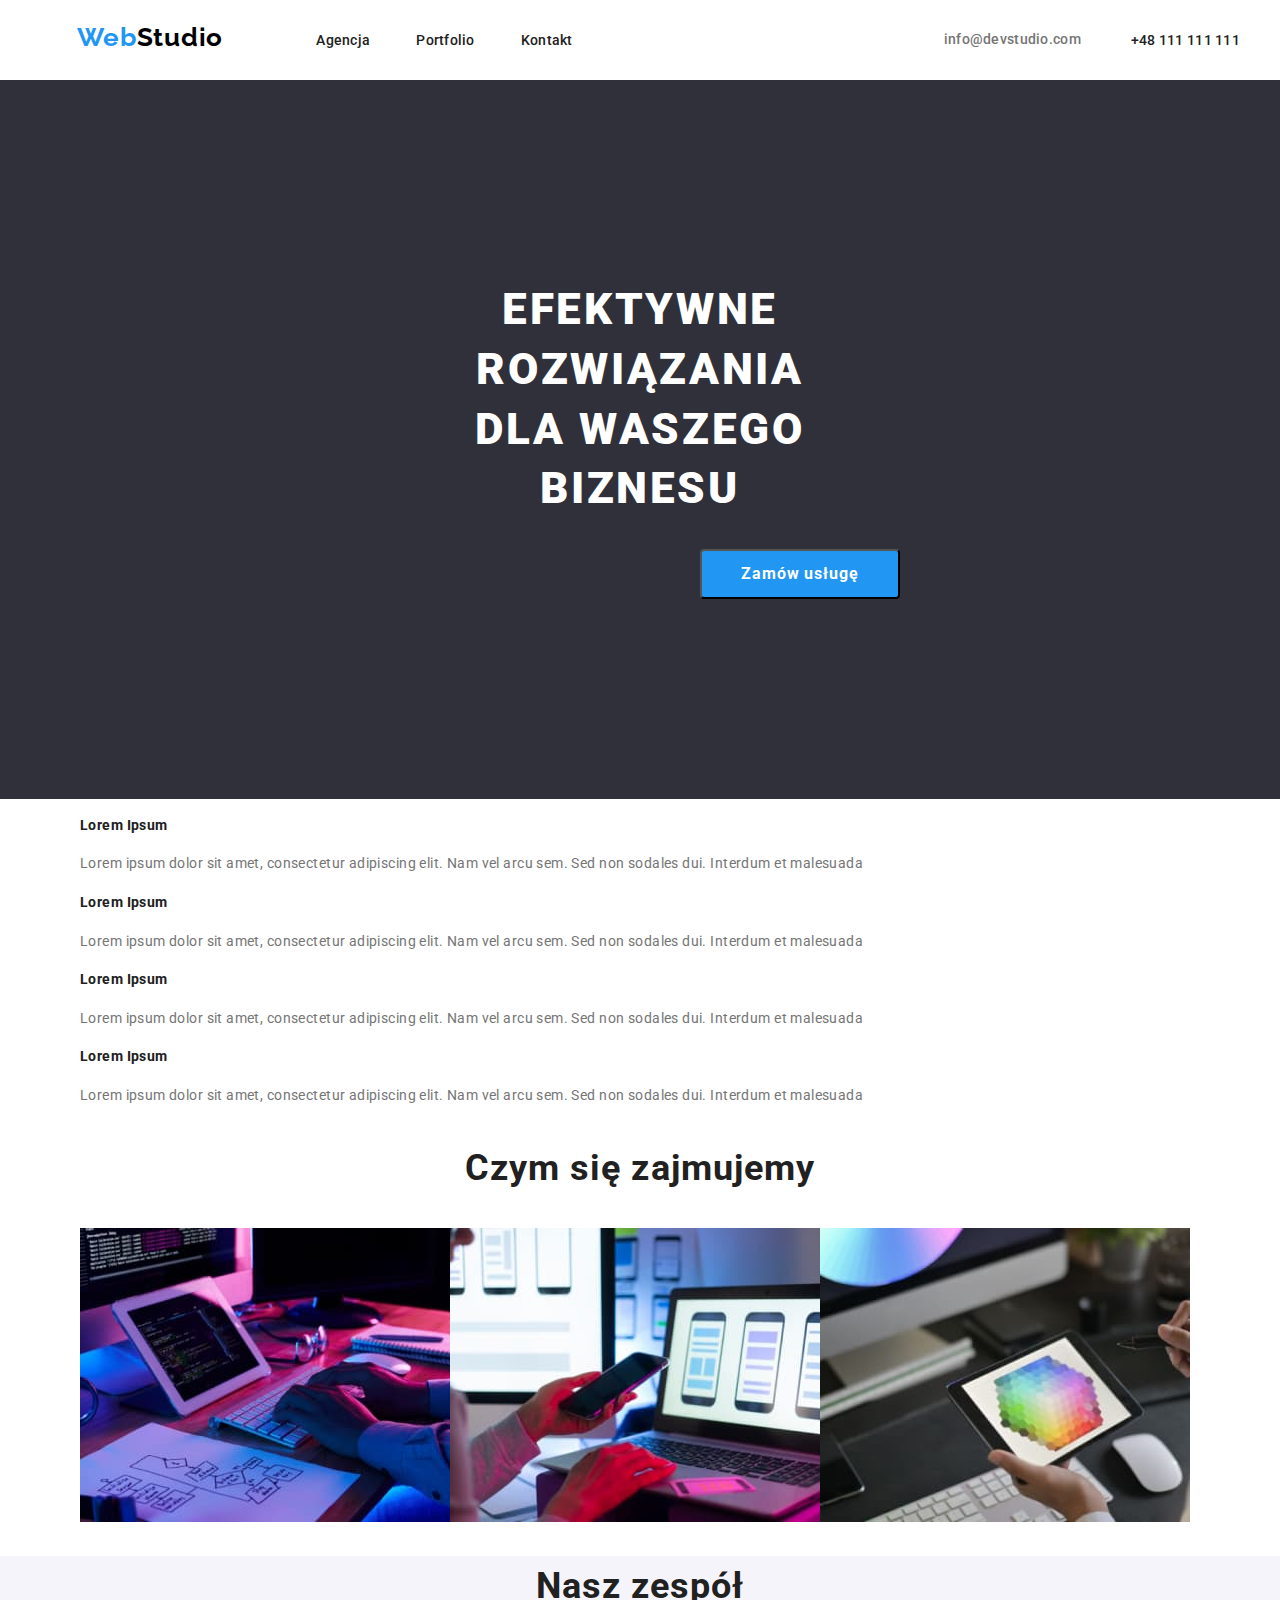
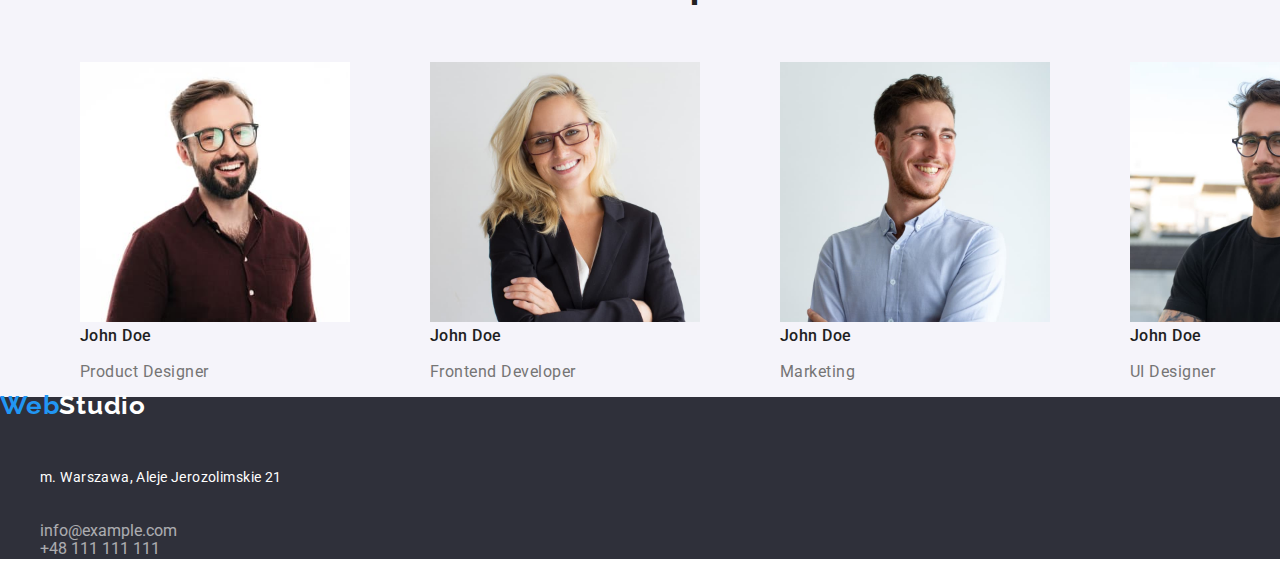
==== index.html @ cd9f03b5 "stopka i pierwsza sekcja done" ====
<!DOCTYPE html>
<html lang="en">
  <head>
    <meta charset="utf-8" />
    <meta name="description" content="Zadanie 2 goit Szymon Śleboda" />
    <meta http-equiv="X-UA-Compatible" content="IE=Edge" />
    <title>Zadanie 2 goit Szymon Śleboda</title>
    <link
      rel="stylesheet"
      href="https://cdnjs.cloudflare.com/ajax/libs/modern-normalize/1.0.0/modern-normalize.min.css"
    />
    <link rel="stylesheet" href="./styles.css" />
    <link rel="preconnect" href="https://fonts.googleapis.com" />
    <link rel="preconnect" href="https://fonts.gstatic.com" crossorigin />
    <link
      href="https://fonts.googleapis.com/css2?family=Raleway:wght@700&family=Roboto:ital,wght@0,400;0,500;0,700;0,900;1,400;1,500;1,700;1,900&display=swap"
      rel="stylesheet"
    />
  </head>
  <body>
    <header class="container">
      <div class="flex">
        <a class="nodec webstudio" href="./index.html">
          <span class="web1">Web</span><span class="web2">Studio</span></a
        >
        <nav>
          <ul class="ulnodec flex nopaddingleft">
            <li>
              <a class="mainnav nodec distance" href="./index.html">Agencja</a>
            </li>
            <li>
              <a class="mainnav nodec distance" href="./portfolio.html"
                >Portfolio</a
              >
            </li>
            <li><a class="mainnav nodec" href="#">Kontakt</a></li>
          </ul>
        </nav>
        <a class="mail nodec" href="mailto:info@devstudio.com"
          >info@devstudio.com</a
        >
        <a class="number nodec" href="tel:+48111111111">+48 111 111 111</a>
      </div>
    </header>
    <main>
      <div class="mainsec nodec firstsection">
        <h1 class="mainmsg">EFEKTYWNE ROZWIĄZANIA DLA WASZEGO BIZNESU</h1>
        <button type="button" class="button-order-service">Zamów usługę</button>
      </div>

      <div class="container">
        <ul class="ulnodec">
          <li>
            <h4 class="semihead">Lorem Ipsum</h4>
            <p class="text">
              Lorem ipsum dolor sit amet, consectetur adipiscing elit. Nam vel
              arcu sem. Sed non sodales dui. Interdum et malesuada
            </p>
          </li>
          <li>
            <h4 class="semihead">Lorem Ipsum</h4>
            <p class="text">
              Lorem ipsum dolor sit amet, consectetur adipiscing elit. Nam vel
              arcu sem. Sed non sodales dui. Interdum et malesuada
            </p>
          </li>
          <li>
            <h4 class="semihead">Lorem Ipsum</h4>
            <p class="text">
              Lorem ipsum dolor sit amet, consectetur adipiscing elit. Nam vel
              arcu sem. Sed non sodales dui. Interdum et malesuada
            </p>
          </li>
          <li>
            <h4 class="semihead">Lorem Ipsum</h4>
            <p class="text">
              Lorem ipsum dolor sit amet, consectetur adipiscing elit. Nam vel
              arcu sem. Sed non sodales dui. Interdum et malesuada
            </p>
          </li>
        </ul>
      </div>
      <div class="container">
        <h2 class="secondarysec">Czym się zajmujemy</h2>
        <ul class="ulnodec flex">
          <li>
            <img src="images/img.jpg" alt="Zdjęcie1" width="370" height="294" />
          </li>
          <li>
            <img src="images/img1.jpg" alt="Zdjęci2" width="370" height="294" />
          </li>
          <li>
            <img
              src="images/img2.jpg"
              alt="Zdjęcie3"
              width="370"
              height="294"
            />
          </li>
        </ul>
      </div>
      <div class="wrapper">
        <h2 class="secondarysec">Nasz zespół</h2>
        <ul class="ulnodec flex">
          <li>
            <figure>
              <img
                src="images/img3.jpg"
                alt="Zdjęcie4"
                width="270"
                height="260"
              />
              <figcaption>
                <span class="name">John Doe</span>
                <p class="desc">Product Designer</p>
              </figcaption>
            </figure>
          </li>
          <li>
            <figure>
              <img
                src="images/img4.jpg"
                alt="Zdjęcie5"
                width="270"
                height="260"
              />
              <figcaption>
                <span class="name">John Doe</span>
                <p class="desc">Frontend Developer</p>
              </figcaption>
            </figure>
          </li>
          <li>
            <figure>
              <img
                src="images/img5.jpg"
                alt="Zdjęcie6"
                width="270"
                height="260"
              />
              <figcaption>
                <span class="name">John Doe</span>
                <p class="desc">Marketing</p>
              </figcaption>
            </figure>
          </li>
          <li>
            <figure>
              <img
                src="images/img6.jpg"
                alt="Zdjęcie7"
                width="270"
                height="260"
              />
              <figcaption>
                <span class="name">John Doe</span>
                <p class="desc">UI Designer</p>
              </figcaption>
            </figure>
          </li>
        </ul>
      </div>
    </main>
    <footer class="mainsec">
      <a class="nodec" href="./index.html">
        <span class="web1 nodec">Web</span><span class="web3">Studio</span></a
      >
      <address>
        <ul class="ulnodec">
          <li class="address">m. Warszawa, Aleje Jerozolimskie 21</li>
          <li>
            <a class="mail2 nodec" href="mailto:info@example.com"
              >info@example.com</a
            >
          </li>
          <li>
            <a class="number2 nodec" href="tel:+48111111111">+48 111 111 111</a>
          </li>
        </ul>
      </address>
    </footer>
  </body>
</html>
---- styles.css ----
body {
  font-family: "Roboto", "Raleway", sans-serif;
  color: #212121;
  margin: 0;
}
.container {
  width: 1200px;
  margin: 0 auto;
}
.nopaddingleft {
  padding-left: 0px;
}
.ulnodec {
  list-style: none;
}
.distance {
  margin-right: 46px;
}

.web1 {
  font-family: "Raleway";
  font-size: 26px;
  font-weight: 700;
  line-height: 0.62;
  letter-spacing: 0.03em;
  text-align: left;
  color: #2196f3;
}
.webstudio {
  margin-right: 93px;
  margin-left: inherit;
}
.web2 {
  font-family: "Raleway";
  font-size: 26px;
  font-weight: 700;
  line-height: 0.62;
  letter-spacing: 0.03em;
  text-align: left;
  color: #000000;
}

.flex {
  display: flex;
  margin: inherit;
  align-items: center;
}

.mainnav {
  font-family: inherit;
  font-size: 14px;
  font-weight: 500;
  line-height: 1.14;
  letter-spacing: 0.02em;
  text-align: left;
  color: inherit;
}
.mainnav:hover {
  color: #2196f3;
}
.mainnav:focus {
  color: #2196f3;
}
.number {
  font-family: inherit;
  font-size: 14px;
  font-weight: 500;
  line-height: 16px;
  letter-spacing: 0.02em;
  text-align: left;
  font-style: normal;
  padding-top: 32px;
  padding-bottom: 32px;

  color: inherit;
}
.mail {
  font-family: inherit;
  font-size: 14px;
  font-weight: 500;
  line-height: 1.14;
  letter-spacing: 0.02em;
  text-align: left;
  font-style: normal;
  margin-left: 371px;
  margin-right: 50px;
  padding-top: 32px;
  padding-bottom: 32px;

  color: #757575;
}
.address {
  font-style: normal;
  font-family: inherit;
  font-size: 14px;
  font-weight: 400;
  line-height: 1.71;
  letter-spacing: 0.03em;
  text-align: left;
  color: #ffffff;
  font-style: normal;
  padding-top: 32px;
  padding-bottom: 32px;
}
.number:hover {
  color: #2196f3;
}
.mail:hover {
  color: #2196f3;
}
.number:focus {
  color: #2196f3;
}
.mail:focus {
  color: #2196f3;
}
.mainmsg {
  font-family: inherit;
  font-size: 44px;
  font-weight: 900;
  line-height: 1.36;
  letter-spacing: 0.06em;
  text-align: center;
  color: #ffffff;
  background-color: #2f303a;
  margin: inherit;
  margin-left: 452px;
  margin-right: 452px;
  padding-bottom: 30px;
}

.button-order-service {
  color: #ffffff;
  background-color: #2196f3;
  text-align: center;
  height: 50px;
  width: 200px;
  left: 700px;
  top: 430px;
  border-radius: 4px;
  cursor: pointer;
  font-family: inherit;
  font-size: 16px;
  font-weight: 700;
  line-height: 1.87;
  letter-spacing: 0.06em;
  text-align: center;
  margin-left: 700px;
  margin-right: 700px;
}
.mainsec {
  background-color: #2f303a;
}
.web3 {
  font-family: "Raleway";
  font-size: 26px;
  font-weight: 700;
  line-height: 0.62;
  letter-spacing: 0.03em;
  text-align: left;
  color: #ffffff;
}
.number2 {
  color: #ffffff;
  opacity: 0.6;
  text-decoration: none;
  font-style: normal;
}
.mail2 {
  color: #ffffff;
  text-decoration-line: underline;
  opacity: 0.6;
  font-style: normal;
}
.number2:hover {
  color: #2196f3;
}
.mail2:hover {
  color: #2196f3;
}
.number2:focus {
  color: #2196f3;
}
.mail2:focus {
  color: #2196f3;
}
.semihead {
  font-family: inherit;
  font-size: 14px;
  font-weight: 700;
  line-height: 1.14;
  letter-spacing: 0.03em;
  text-align: left;
  color: inherit;
}
.text {
  font-family: inherit;
  font-size: 14px;
  font-weight: 400;
  line-height: 1.71;
  letter-spacing: 0.03em;
  text-align: left;
  color: #757575;
}
.secondarysec {
  font-family: inherit;
  font-size: 36px;
  font-weight: 700;
  line-height: 1.67;
  letter-spacing: 0.03em;
  text-align: center;
  color: inherit;
}
.name {
  font-family: inherit;
  font-size: 16px;
  font-weight: 500;
  line-height: 1.19;
  letter-spacing: 0.03em;
  text-align: center;
  color: inherit;
}
.desc {
  font-family: inherit;
  font-size: 16px;
  font-weight: 400;
  line-height: 1.19;
  letter-spacing: 0.03em;
  color: #757575;
}
.nodec {
  text-decoration: none;
  list-style: none;
}

.button {
  height: 38px;
  width: 114px;
  left: 740px;
  top: 174px;
  border-radius: 4px;
  background-color: #f5f4fa;
  color: inherit;
  border: none;
  font-family: inherit;
  font-size: 16px;
  font-weight: 500;
  line-height: 1.62;
  letter-spacing: 0.03em;
  text-align: center;
  cursor: pointer;
}
.button:hover {
  color: #ffffff;
  background-color: #2196f3;
}
.button:focus {
  color: #ffffff;
  background-color: #2196f3;
}
.logo a {
  text-decoration: none;
}
.semihead2 {
  font-family: inherit;
  font-size: 18px;
  font-weight: 700;
  line-height: 2;
  letter-spacing: 0.06em;
  text-align: left;
  color: inherit;
}
.buttondes {
  font-family: inherit;
  font-size: 16px;
  font-weight: 400;
  line-height: 1.87;
  letter-spacing: 0.03em;
  text-align: left;
  color: #757575;
}
.wrapper {
  background-color: #f5f4fa;
}
.section {
  padding-top: 94px;
  padding-bottom: 94px;
}
.firstsection {
  padding-top: 200px;
  padding-bottom: 200px;
}
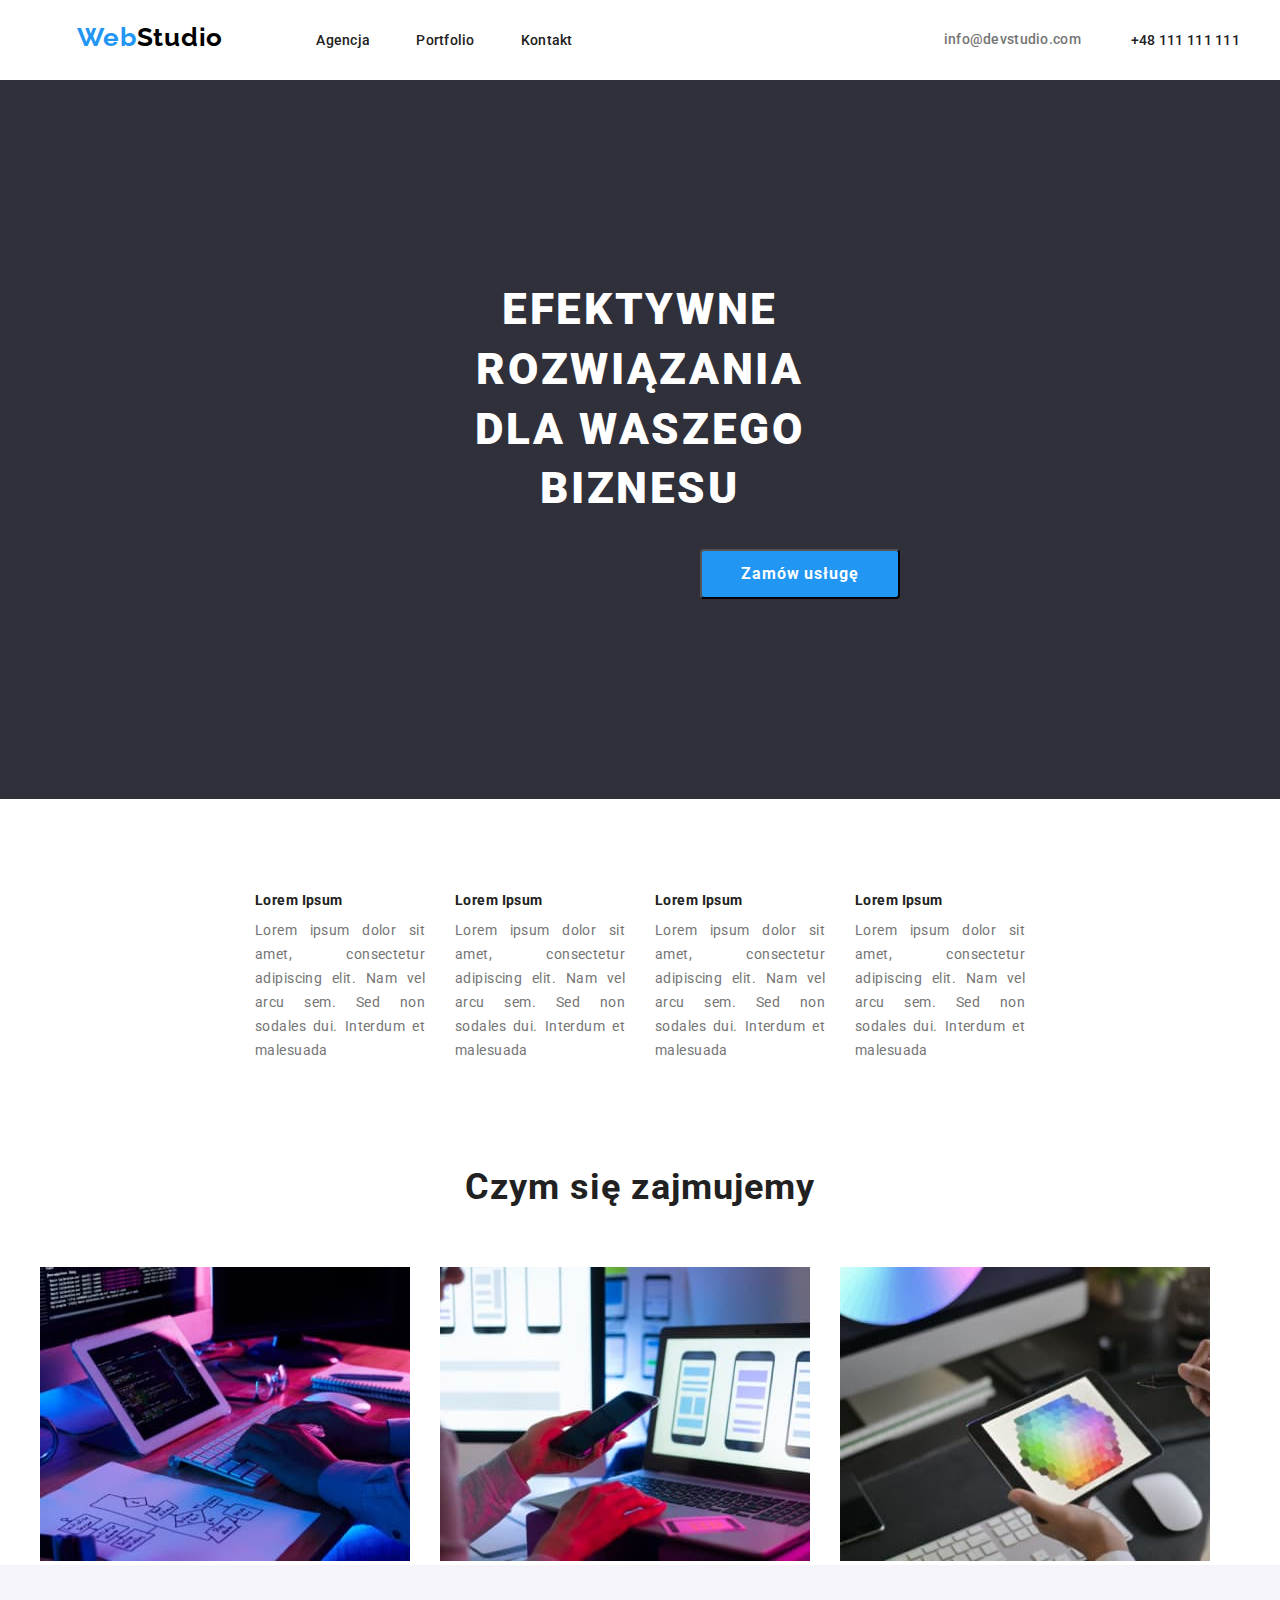
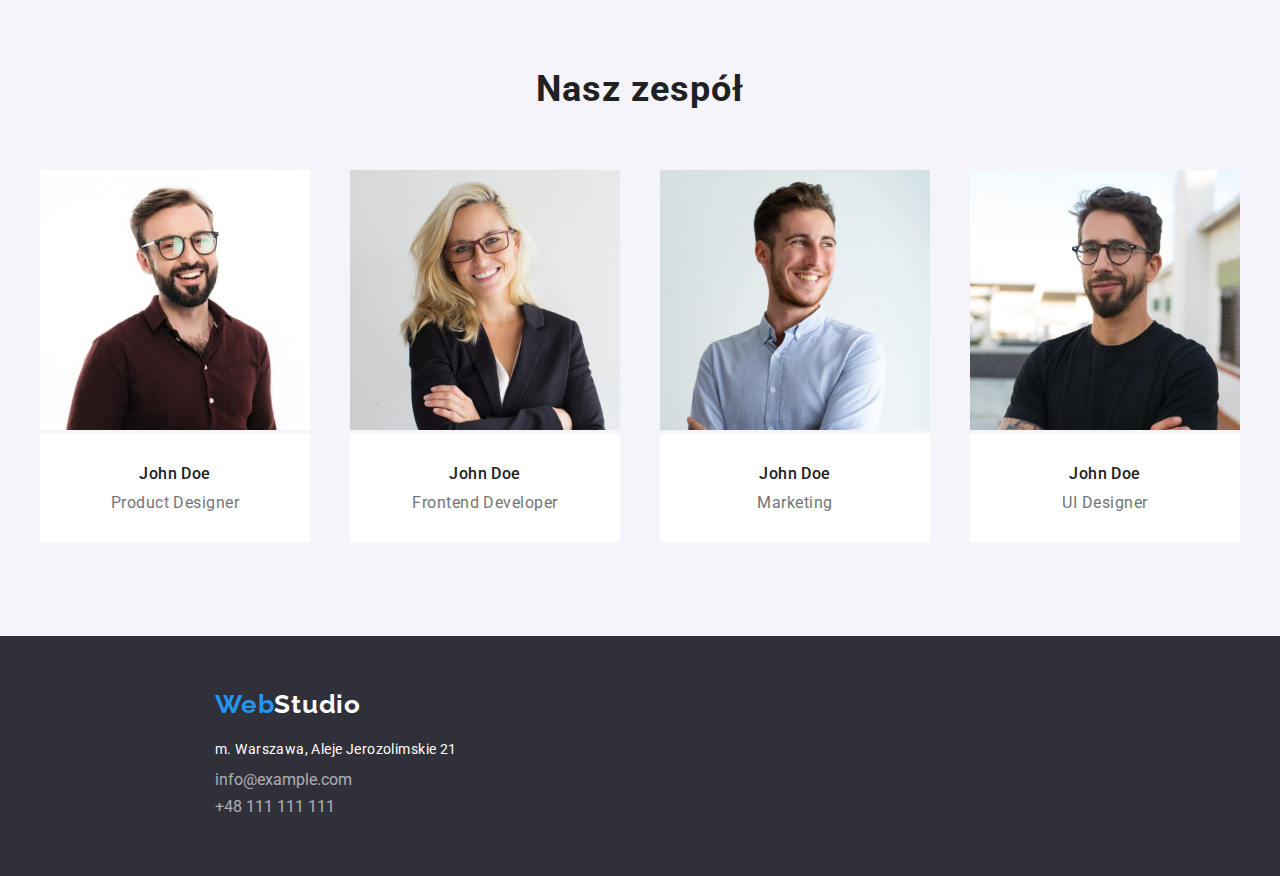
==== commit 1f95daf4: "pierwsza strona prawie przygotowana" ====
--- a/index.html
+++ b/index.html
@@ -48,23 +48,23 @@
         <button type="button" class="button-order-service">Zamów usługę</button>
       </div>
 
-      <div class="container">
-        <ul class="ulnodec">
-          <li>
+      <div class="container paddinglr">
+        <ul class="ulnodec flex nopaddingleft section">
+          <li class="textbox">
             <h4 class="semihead">Lorem Ipsum</h4>
             <p class="text">
               Lorem ipsum dolor sit amet, consectetur adipiscing elit. Nam vel
               arcu sem. Sed non sodales dui. Interdum et malesuada
             </p>
           </li>
-          <li>
+          <li class="textbox">
             <h4 class="semihead">Lorem Ipsum</h4>
             <p class="text">
               Lorem ipsum dolor sit amet, consectetur adipiscing elit. Nam vel
               arcu sem. Sed non sodales dui. Interdum et malesuada
             </p>
           </li>
-          <li>
+          <li class="textbox">
             <h4 class="semihead">Lorem Ipsum</h4>
             <p class="text">
               Lorem ipsum dolor sit amet, consectetur adipiscing elit. Nam vel
@@ -82,11 +82,11 @@
       </div>
       <div class="container">
         <h2 class="secondarysec">Czym się zajmujemy</h2>
-        <ul class="ulnodec flex">
-          <li>
+        <ul class="ulnodec flex nopaddingleft">
+          <li class="textbox">
             <img src="images/img.jpg" alt="Zdjęcie1" width="370" height="294" />
           </li>
-          <li>
+          <li class="textbox">
             <img src="images/img1.jpg" alt="Zdjęci2" width="370" height="294" />
           </li>
           <li>
@@ -99,81 +99,89 @@
           </li>
         </ul>
       </div>
-      <div class="wrapper">
-        <h2 class="secondarysec">Nasz zespół</h2>
-        <ul class="ulnodec flex">
-          <li>
-            <figure>
-              <img
-                src="images/img3.jpg"
-                alt="Zdjęcie4"
-                width="270"
-                height="260"
-              />
-              <figcaption>
-                <span class="name">John Doe</span>
-                <p class="desc">Product Designer</p>
-              </figcaption>
-            </figure>
-          </li>
-          <li>
-            <figure>
-              <img
-                src="images/img4.jpg"
-                alt="Zdjęcie5"
-                width="270"
-                height="260"
-              />
-              <figcaption>
-                <span class="name">John Doe</span>
-                <p class="desc">Frontend Developer</p>
-              </figcaption>
-            </figure>
-          </li>
-          <li>
-            <figure>
-              <img
-                src="images/img5.jpg"
-                alt="Zdjęcie6"
-                width="270"
-                height="260"
-              />
-              <figcaption>
-                <span class="name">John Doe</span>
-                <p class="desc">Marketing</p>
-              </figcaption>
-            </figure>
-          </li>
-          <li>
-            <figure>
-              <img
-                src="images/img6.jpg"
-                alt="Zdjęcie7"
-                width="270"
-                height="260"
-              />
-              <figcaption>
-                <span class="name">John Doe</span>
-                <p class="desc">UI Designer</p>
-              </figcaption>
-            </figure>
-          </li>
-        </ul>
+      <div class="wrapper section">
+        <div class="container">
+          <h2 class="secondarysec">Nasz zespół</h2>
+          <ul class="ulnodec flex nopaddingleft">
+            <li>
+              <figure class="figure">
+                <img
+                  class="img"
+                  src="images/img3.jpg"
+                  alt="Zdjęcie4"
+                  width="270"
+                  height="260"
+                />
+                <figcaption class="box">
+                  <span class="name">John Doe</span>
+                  <p class="desc">Product Designer</p>
+                </figcaption>
+              </figure>
+            </li>
+            <li>
+              <figure class="figure">
+                <img
+                  class="img"
+                  src="images/img4.jpg"
+                  alt="Zdjęcie5"
+                  width="270"
+                  height="260"
+                />
+                <figcaption class="box">
+                  <span class="name">John Doe</span>
+                  <p class="desc">Frontend Developer</p>
+                </figcaption>
+              </figure>
+            </li>
+            <li>
+              <figure class="figure">
+                <img
+                  class="img"
+                  src="images/img5.jpg"
+                  alt="Zdjęcie6"
+                  width="270"
+                  height="260"
+                />
+                <figcaption class="box">
+                  <span class="name">John Doe</span>
+                  <p class="desc">Marketing</p>
+                </figcaption>
+              </figure>
+            </li>
+            <li>
+              <figure class="figure">
+                <img
+                  class="img"
+                  src="images/img6.jpg"
+                  alt="Zdjęcie7"
+                  width="270"
+                  height="260"
+                />
+                <figcaption class="box">
+                  <span class="name">John Doe</span>
+                  <p class="desc">UI Designer</p>
+                </figcaption>
+              </figure>
+            </li>
+          </ul>
+        </div>
       </div>
     </main>
-    <footer class="mainsec">
-      <a class="nodec" href="./index.html">
-        <span class="web1 nodec">Web</span><span class="web3">Studio</span></a
-      >
+    <footer class="mainsec paddinglr">
+      <div class="webstudiosec">
+        <a class="nodec" href="./index.html">
+          <span class="web1 nodec">Web</span><span class="web3">Studio</span></a
+        >
+      </div>
       <address>
-        <ul class="ulnodec">
-          <li class="address">m. Warszawa, Aleje Jerozolimskie 21</li>
-          <li>
+        <ul class="ulnodec nopaddingleft nomargin">
+          <li class="address nomargin">m. Warszawa, Aleje Jerozolimskie 21</li>
+          <li class="mail2custom">
             <a class="mail2 nodec" href="mailto:info@example.com"
               >info@example.com</a
             >
           </li>
-          <li>
+          <li class="number2custom">
             <a class="number2 nodec" href="tel:+48111111111">+48 111 111 111</a>
           </li>
         </ul>
--- a/styles.css
+++ b/styles.css
@@ -2,13 +2,22 @@
   font-family: "Roboto", "Raleway", sans-serif;
   color: #212121;
   margin: 0;
+  padding: 0px;
 }
 .container {
   width: 1200px;
   margin: 0 auto;
 }
+.paddinglr {
+  padding-left: 215px;
+  padding-right: 215px;
+}
+
 .nopaddingleft {
   padding-left: 0px;
+}
+.nomarginleft {
+  margin-left: 0px;
 }
 .ulnodec {
   list-style: none;
@@ -99,8 +108,7 @@
   text-align: left;
   color: #ffffff;
   font-style: normal;
-  padding-top: 32px;
-  padding-bottom: 32px;
+  padding-bottom: 9px;
 }
 .number:hover {
   color: #2196f3;
@@ -192,6 +200,9 @@
   letter-spacing: 0.03em;
   text-align: left;
   color: inherit;
+  padding-bottom: 10px;
+  margin-top: 0px;
+  margin-bottom: 0px;
 }
 .text {
   font-family: inherit;
@@ -201,6 +212,9 @@
   letter-spacing: 0.03em;
   text-align: left;
   color: #757575;
+  text-align: justify;
+  margin-top: 0px;
+  margin-bottom: 0px;
 }
 .secondarysec {
   font-family: inherit;
@@ -210,6 +224,9 @@
   letter-spacing: 0.03em;
   text-align: center;
   color: inherit;
+  margin-top: 0px;
+  margin-bottom: 0px;
+  padding-bottom: 50px;
 }
 .name {
   font-family: inherit;
@@ -219,6 +236,7 @@
   letter-spacing: 0.03em;
   text-align: center;
   color: inherit;
+  background-color: #ffffff;
 }
 .desc {
   font-family: inherit;
@@ -227,6 +245,9 @@
   line-height: 1.19;
   letter-spacing: 0.03em;
   color: #757575;
+  margin: 0px;
+  padding-top: 10px;
+  padding-bottom: 30px;
 }
 .nodec {
   text-decoration: none;
@@ -290,3 +311,33 @@
   padding-top: 200px;
   padding-bottom: 200px;
 }
+.botsection {
+  margin-left: 215px;
+  margin-right: 215px;
+}
+.textbox {
+  margin-right: 30px;
+}
+.figure {
+  margin-left: 0px;
+  margin-bottom: 0px;
+  margin-top: 0px;
+}
+.box {
+  background-color: #ffffff;
+  text-align: center;
+  padding-top: 30px;
+}
+.webstudiosec {
+  padding-top: 60px;
+  padding-bottom: 20px;
+}
+.nomargin {
+  margin: 0px;
+}
+.mail2custom {
+  padding-bottom: 9px;
+}
+.number2custom {
+  padding-bottom: 60px;
+}
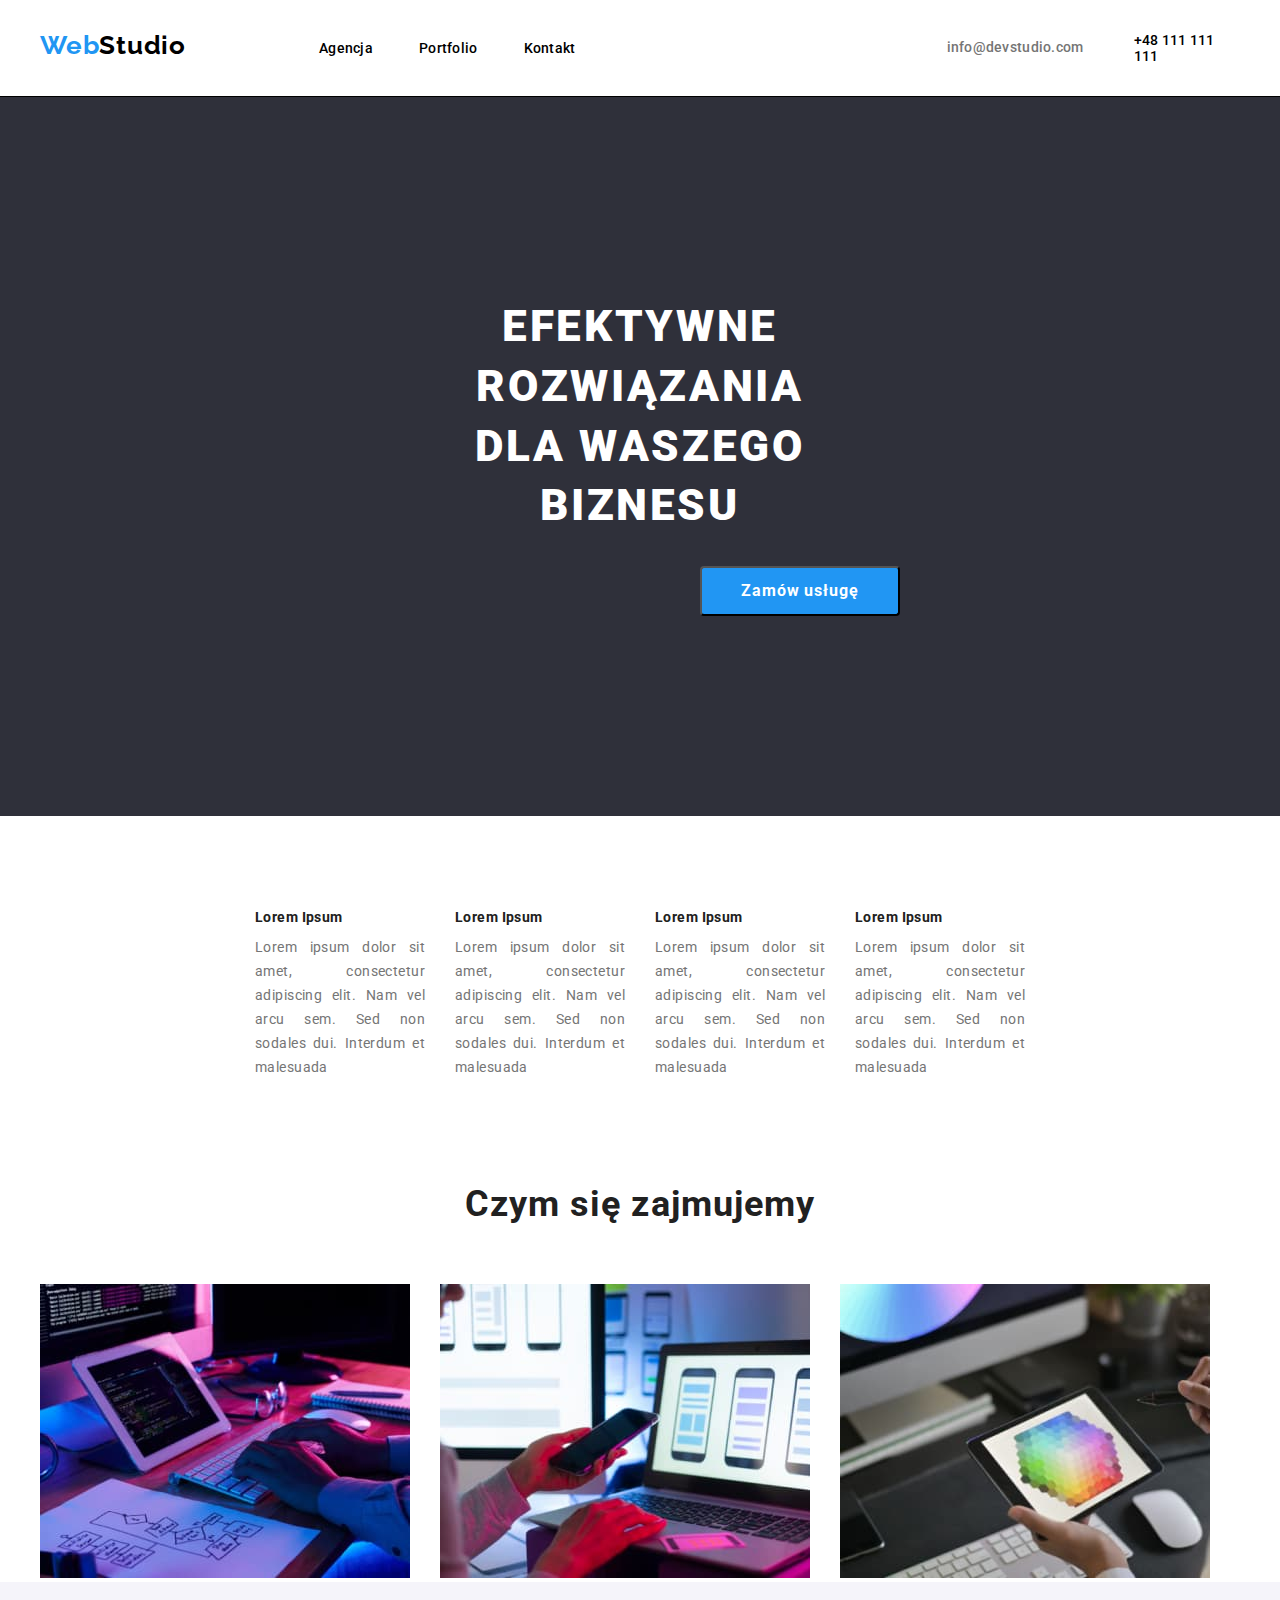
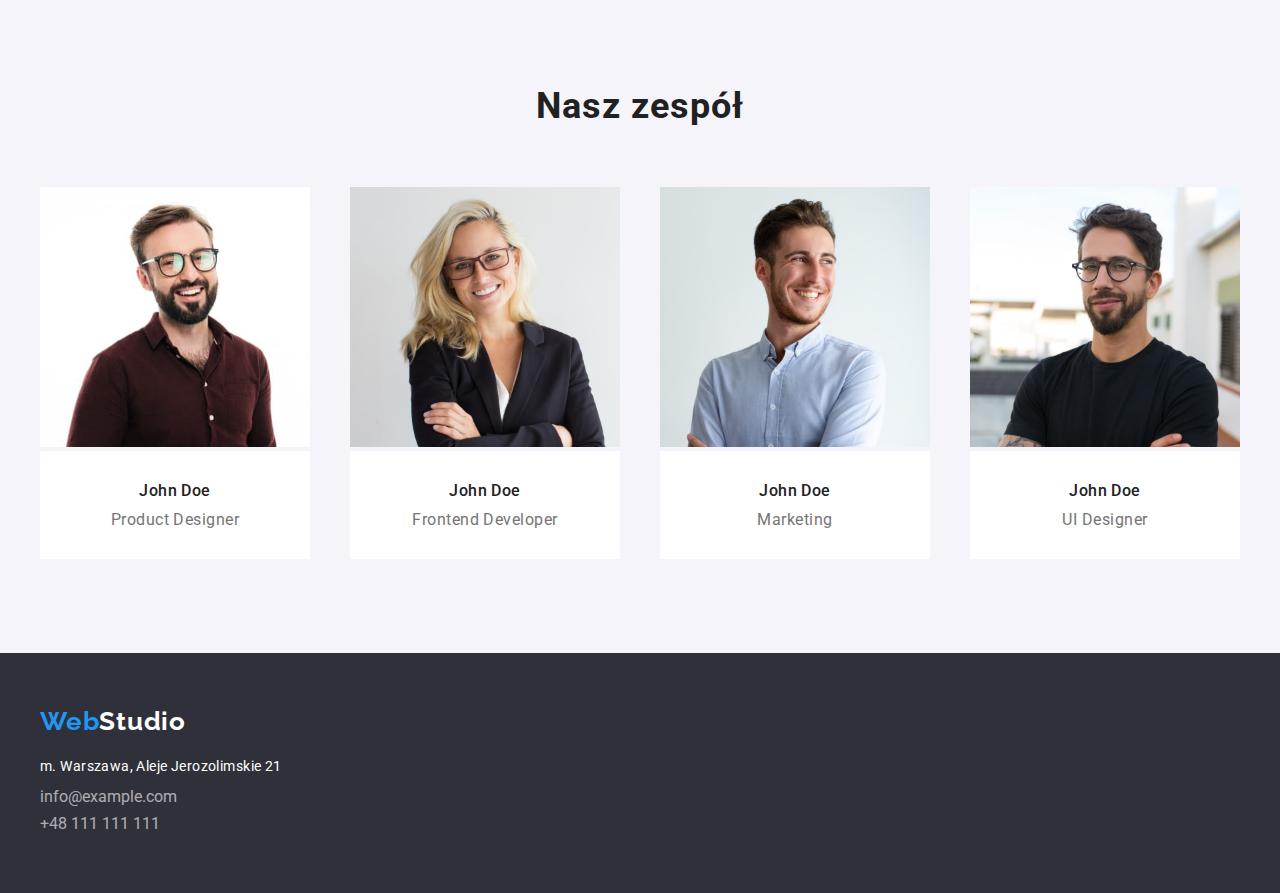
==== commit 211a8da5: "ostylowano header i stopkę strony portfolio" ====
--- a/index.html
+++ b/index.html
@@ -18,28 +18,32 @@
     />
   </head>
   <body>
-    <header class="container">
-      <div class="flex">
-        <a class="nodec webstudio" href="./index.html">
-          <span class="web1">Web</span><span class="web2">Studio</span></a
-        >
-        <nav>
-          <ul class="ulnodec flex nopaddingleft">
-            <li>
-              <a class="mainnav nodec distance" href="./index.html">Agencja</a>
-            </li>
-            <li>
-              <a class="mainnav nodec distance" href="./portfolio.html"
-                >Portfolio</a
-              >
-            </li>
-            <li><a class="mainnav nodec" href="#">Kontakt</a></li>
-          </ul>
-        </nav>
-        <a class="mail nodec" href="mailto:info@devstudio.com"
-          >info@devstudio.com</a
-        >
-        <a class="number nodec" href="tel:+48111111111">+48 111 111 111</a>
+    <header class="borderbot">
+      <div class="container">
+        <div class="flex">
+          <a class="nodec webstudio" href="./index.html">
+            <span class="web1">Web</span><span class="web2">Studio</span></a
+          >
+          <nav>
+            <ul class="ulnodec flex">
+              <li>
+                <a class="mainnav nodec distance" href="./index.html"
+                  >Agencja</a
+                >
+              </li>
+              <li>
+                <a class="mainnav nodec distance" href="./portfolio.html"
+                  >Portfolio</a
+                >
+              </li>
+              <li><a class="mainnav nodec" href="#">Kontakt</a></li>
+            </ul>
+          </nav>
+          <a class="mail nodec" href="mailto:info@devstudio.com"
+            >info@devstudio.com</a
+          >
+          <a class="number nodec" href="tel:+48111111111">+48 111 111 111</a>
+        </div>
       </div>
     </header>
     <main>
@@ -102,7 +106,7 @@
       <div class="wrapper section">
         <div class="container">
           <h2 class="secondarysec">Nasz zespół</h2>
-          <ul class="ulnodec flex nopaddingleft">
+          <ul class="ulnodec flex nopaddingleft float">
             <li>
               <figure class="figure">
                 <img
@@ -149,7 +153,7 @@
               </figure>
             </li>
             <li>
-              <figure class="figure">
+              <figure class="nomargin">
                 <img
                   class="img"
                   src="images/img6.jpg"
@@ -167,25 +171,32 @@
         </div>
       </div>
     </main>
-    <footer class="mainsec paddinglr">
-      <div class="webstudiosec">
-        <a class="nodec" href="./index.html">
-          <span class="web1 nodec">Web</span><span class="web3">Studio</span></a
-        >
-      </div>
-      <address>
-        <ul class="ulnodec nopaddingleft nomargin">
-          <li class="address nomargin">m. Warszawa, Aleje Jerozolimskie 21</li>
-          <li class="mail2custom">
-            <a class="mail2 nodec" href="mailto:info@example.com"
-              >info@example.com</a
-            >
-          </li>
-          <li class="number2custom">
-            <a class="number2 nodec" href="tel:+48111111111">+48 111 111 111</a>
-          </li>
-        </ul>
-      </address>
+    <footer class="mainsec">
+      <div class="container">
+        <div class="webstudiosec">
+          <a class="nodec" href="./index.html">
+            <span class="web1 nodec">Web</span
+            ><span class="web3">Studio</span></a
+          >
+        </div>
+        <address>
+          <ul class="ulnodec nopaddingleft nomargin">
+            <li class="address nomargin">
+              m. Warszawa, Aleje Jerozolimskie 21
+            </li>
+            <li class="mail2custom">
+              <a class="mail2 nodec" href="mailto:info@example.com"
+                >info@example.com</a
+              >
+            </li>
+            <li class="number2custom">
+              <a class="number2 nodec" href="tel:+48111111111"
+                >+48 111 111 111</a
+              >
+            </li>
+          </ul>
+        </address>
+      </div>
     </footer>
   </body>
 </html>
--- a/styles.css
+++ b/styles.css
@@ -37,7 +37,6 @@
 }
 .webstudio {
   margin-right: 93px;
-  margin-left: inherit;
 }
 .web2 {
   font-family: "Raleway";
@@ -341,3 +340,19 @@
 .number2custom {
   padding-bottom: 60px;
 }
+.marginleftsec {
+  margin-left: 215px;
+}
+.borderbot {
+  border-bottom: 1px solid;
+  color: #000000;
+}
+.floatr {
+  float: left;
+}
+.marginleft {
+  margin-left: 215px;
+}
+.nomarginr {
+  margin-right: 0px;
+}
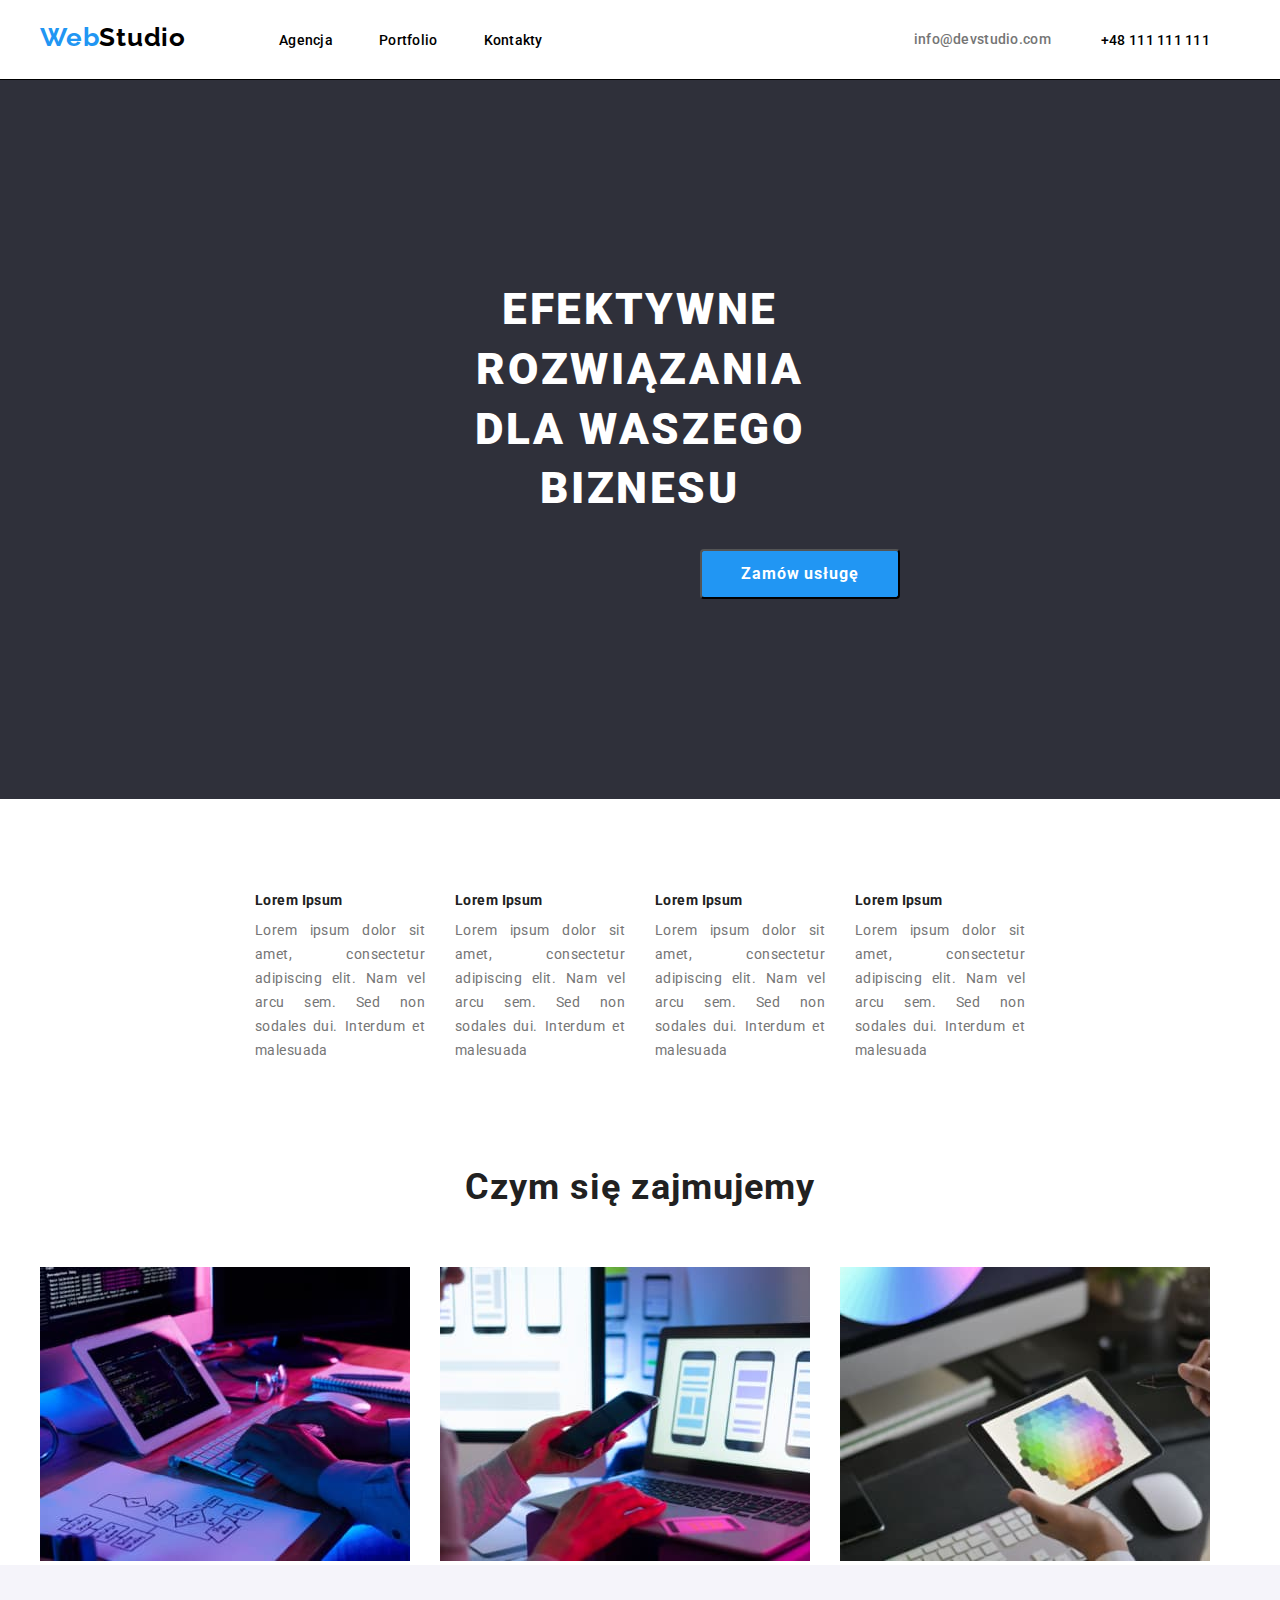
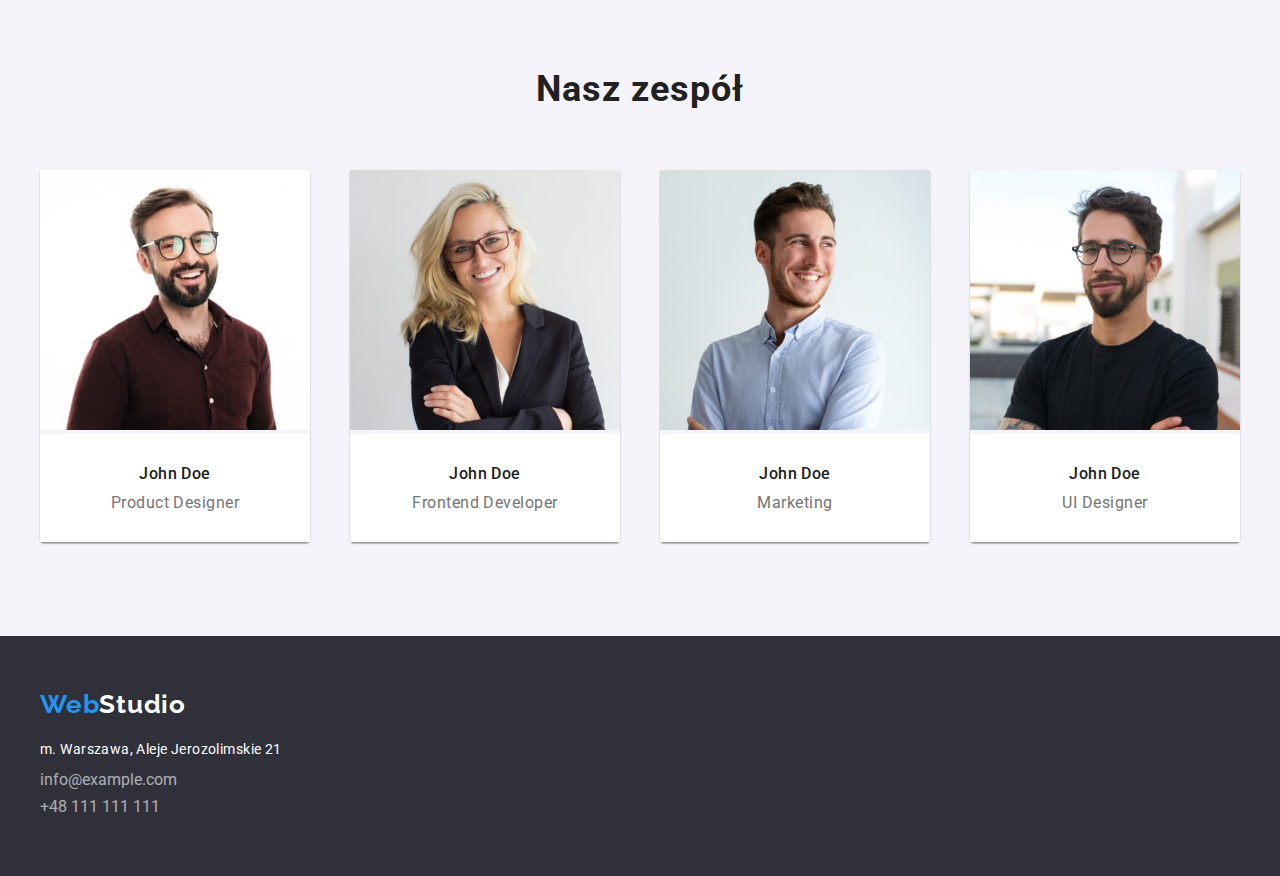
==== commit cf68eb37: "save przed próbą nowego rozwiązania (height zamiast duzych paddingów)" ====
--- a/index.html
+++ b/index.html
@@ -18,14 +18,14 @@
     />
   </head>
   <body>
-    <header class="borderbot">
+    <header class="borderbot height">
       <div class="container">
         <div class="flex">
           <a class="nodec webstudio" href="./index.html">
             <span class="web1">Web</span><span class="web2">Studio</span></a
           >
           <nav>
-            <ul class="ulnodec flex">
+            <ul class="ulnodec flex nopaddingleft">
               <li>
                 <a class="mainnav nodec distance" href="./index.html"
                   >Agencja</a
@@ -36,7 +36,7 @@
                   >Portfolio</a
                 >
               </li>
-              <li><a class="mainnav nodec" href="#">Kontakt</a></li>
+              <li><a class="mainnav nodec" href="#">Kontakty</a></li>
             </ul>
           </nav>
           <a class="mail nodec" href="mailto:info@devstudio.com"
@@ -153,7 +153,7 @@
               </figure>
             </li>
             <li>
-              <figure class="nomargin">
+              <figure class="nomargin lastfigure">
                 <img
                   class="img"
                   src="images/img6.jpg"
--- a/styles.css
+++ b/styles.css
@@ -270,6 +270,9 @@
   text-align: center;
   cursor: pointer;
 }
+.buttonspaces {
+  margin-right: 8px;
+}
 .button:hover {
   color: #ffffff;
   background-color: #2196f3;
@@ -289,6 +292,8 @@
   letter-spacing: 0.06em;
   text-align: left;
   color: inherit;
+  padding-right: 24px;
+  padding-left: 24px;
 }
 .buttondes {
   font-family: inherit;
@@ -298,6 +303,11 @@
   letter-spacing: 0.03em;
   text-align: left;
   color: #757575;
+  padding-left: 24px;
+  padding-right: 24px;
+  padding-bottom: 20px;
+  margin: 0px;
+  padding-top: 4px;
 }
 .wrapper {
   background-color: #f5f4fa;
@@ -321,6 +331,14 @@
   margin-left: 0px;
   margin-bottom: 0px;
   margin-top: 0px;
+  box-shadow: 0px 1px 3px rgba(0, 0, 0, 0.12), 0px 1px 1px rgba(0, 0, 0, 0.14),
+    0px 2px 1px rgba(0, 0, 0, 0.2);
+  border-radius: 0px 0px 4px 4px;
+}
+.lastfigure {
+  box-shadow: 0px 1px 3px rgba(0, 0, 0, 0.12), 0px 1px 1px rgba(0, 0, 0, 0.14),
+    0px 2px 1px rgba(0, 0, 0, 0.2);
+  border-radius: 0px 0px 4px 4px;
 }
 .box {
   background-color: #ffffff;
@@ -356,3 +374,31 @@
 .nomarginr {
   margin-right: 0px;
 }
+.buttonspadleft {
+  padding-left: 510px;
+}
+.buttonspadleftsec {
+  padding-left: 295px;
+}
+.flexwrap {
+  display: flex;
+  flex-wrap: wrap;
+  gap: 30px;
+}
+.box2 {
+  background-color: #ffffff;
+  text-align: center;
+}
+.figcaptbox {
+  background: #ffffff;
+  border: 1px solid #eeeeee;
+}
+.figcappadding {
+  padding-top: 20px;
+}
+.sectionbot {
+  padding-bottom: 50px;
+}
+.height {
+  height: 80px;
+}
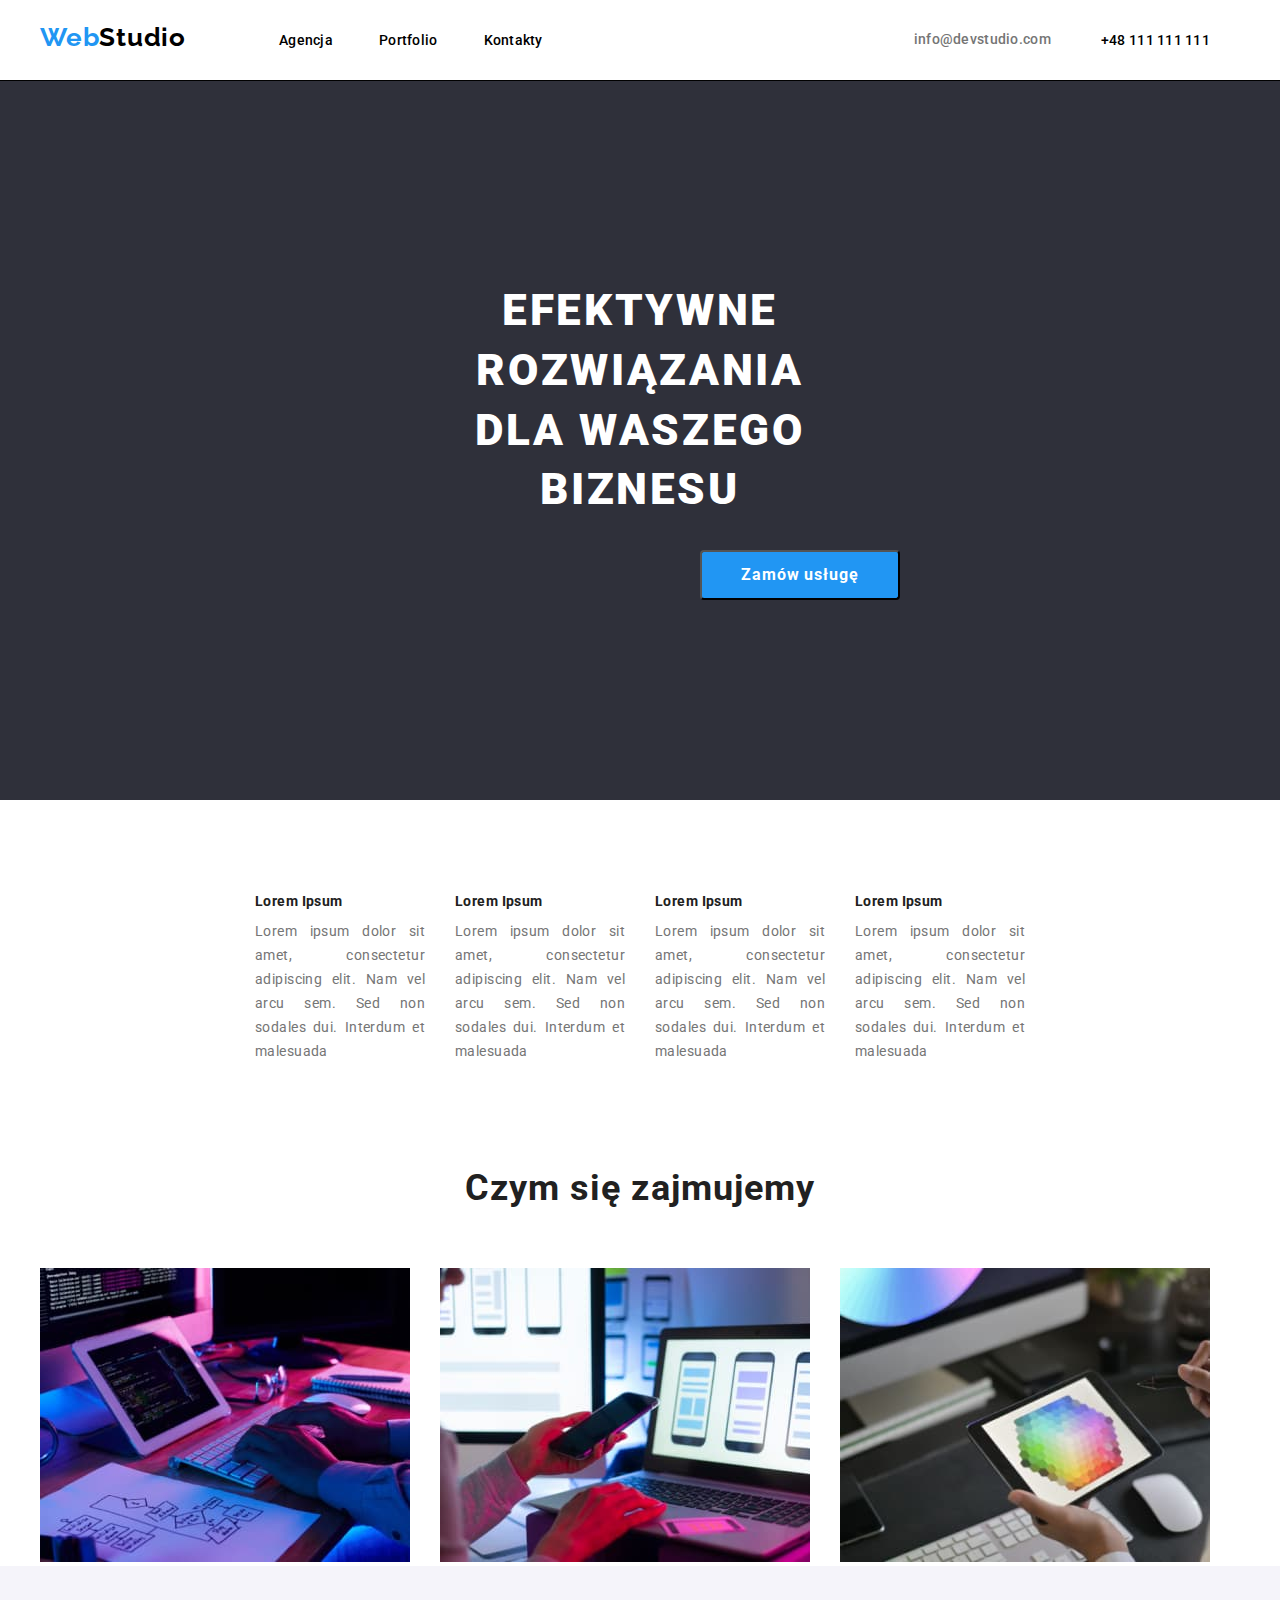
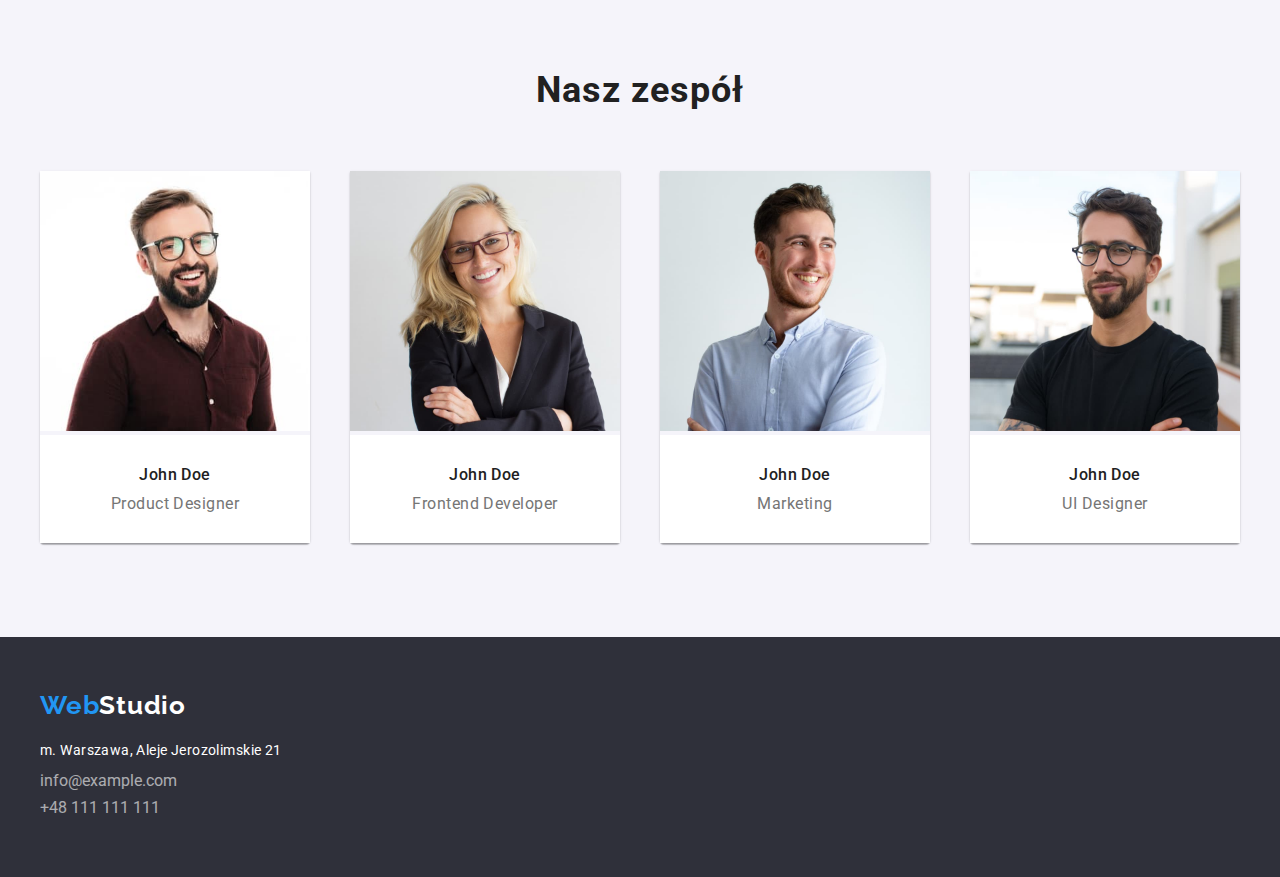
==== commit f261bbff: "zmiana" ====
--- a/index.html
+++ b/index.html
@@ -18,7 +18,7 @@
     />
   </head>
   <body>
-    <header class="borderbot height">
+    <header class="borderbot">
       <div class="container">
         <div class="flex">
           <a class="nodec webstudio" href="./index.html">
--- a/styles.css
+++ b/styles.css
@@ -368,9 +368,7 @@
 .floatr {
   float: left;
 }
-.marginleft {
-  margin-left: 215px;
-}
+
 .nomarginr {
   margin-right: 0px;
 }
@@ -399,6 +397,6 @@
 .sectionbot {
   padding-bottom: 50px;
 }
-.height {
-  height: 80px;
-}
+.item {
+  flex-basis: calc((100% -60px) / 3);
+}
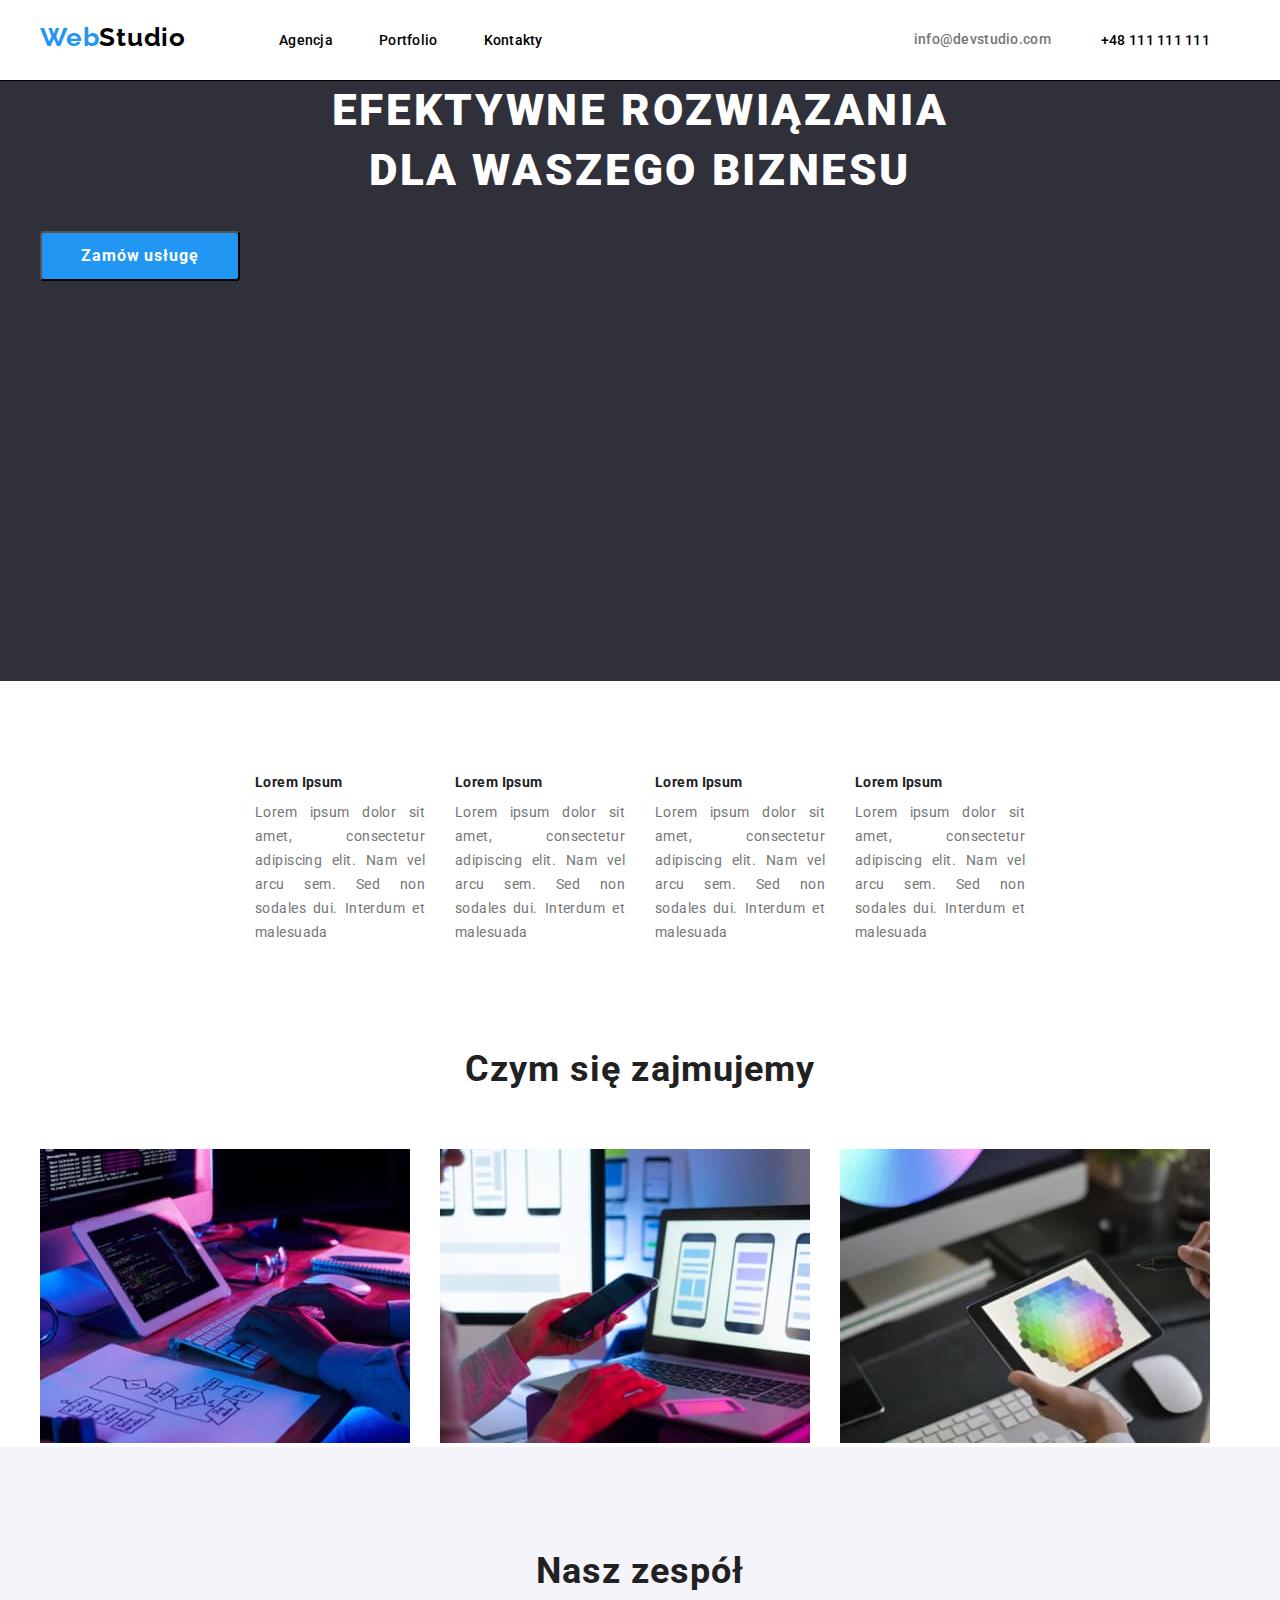
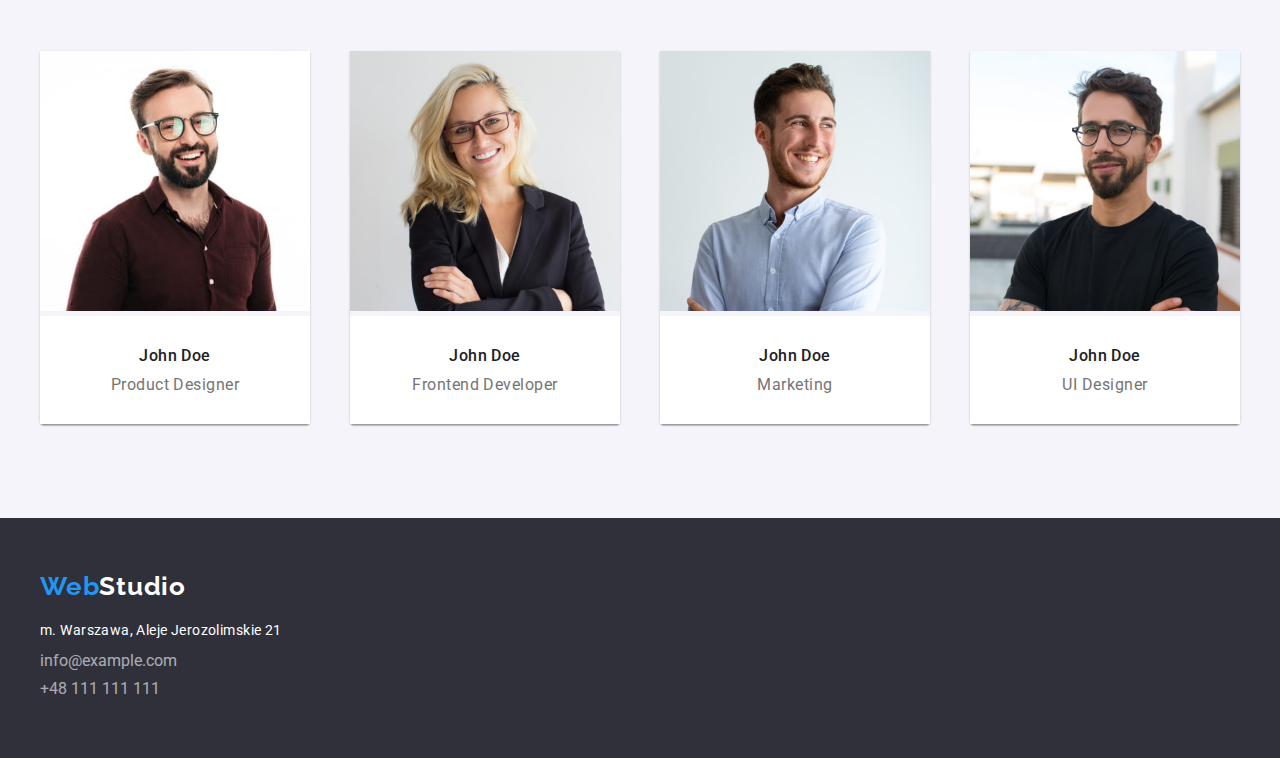
==== commit 6331f90d: "usunięte paddingi i marginy" ====
--- a/index.html
+++ b/index.html
@@ -48,8 +48,12 @@
     </header>
     <main>
       <div class="mainsec nodec firstsection">
-        <h1 class="mainmsg">EFEKTYWNE ROZWIĄZANIA DLA WASZEGO BIZNESU</h1>
-        <button type="button" class="button-order-service">Zamów usługę</button>
+        <div class="container">
+          <h1 class="mainmsg">EFEKTYWNE ROZWIĄZANIA DLA WASZEGO BIZNESU</h1>
+          <button type="button" class="button-order-service">
+            Zamów usługę
+          </button>
+        </div>
       </div>
 
       <div class="container paddinglr">
--- a/styles.css
+++ b/styles.css
@@ -127,12 +127,11 @@
   font-weight: 900;
   line-height: 1.36;
   letter-spacing: 0.06em;
+  width: 696px;
   text-align: center;
   color: #ffffff;
   background-color: #2f303a;
   margin: inherit;
-  margin-left: 452px;
-  margin-right: 452px;
   padding-bottom: 30px;
 }
 
@@ -152,8 +151,10 @@
   line-height: 1.87;
   letter-spacing: 0.06em;
   text-align: center;
-  margin-left: 700px;
-  margin-right: 700px;
+  padding: 0;
+  display: flex;
+  justify-content: center;
+  align-items: center;
 }
 .mainsec {
   background-color: #2f303a;
@@ -317,8 +318,8 @@
   padding-bottom: 94px;
 }
 .firstsection {
-  padding-top: 200px;
-  padding-bottom: 200px;
+  height: 600px;
+  justify-content: center;
 }
 .botsection {
   margin-left: 215px;
@@ -398,5 +399,8 @@
   padding-bottom: 50px;
 }
 .item {
-  flex-basis: calc((100% -60px) / 3);
-}
+  flex-basis: calc((100% - 60px) / 3);
+}
+.imgwid {
+  width: 100%;
+}
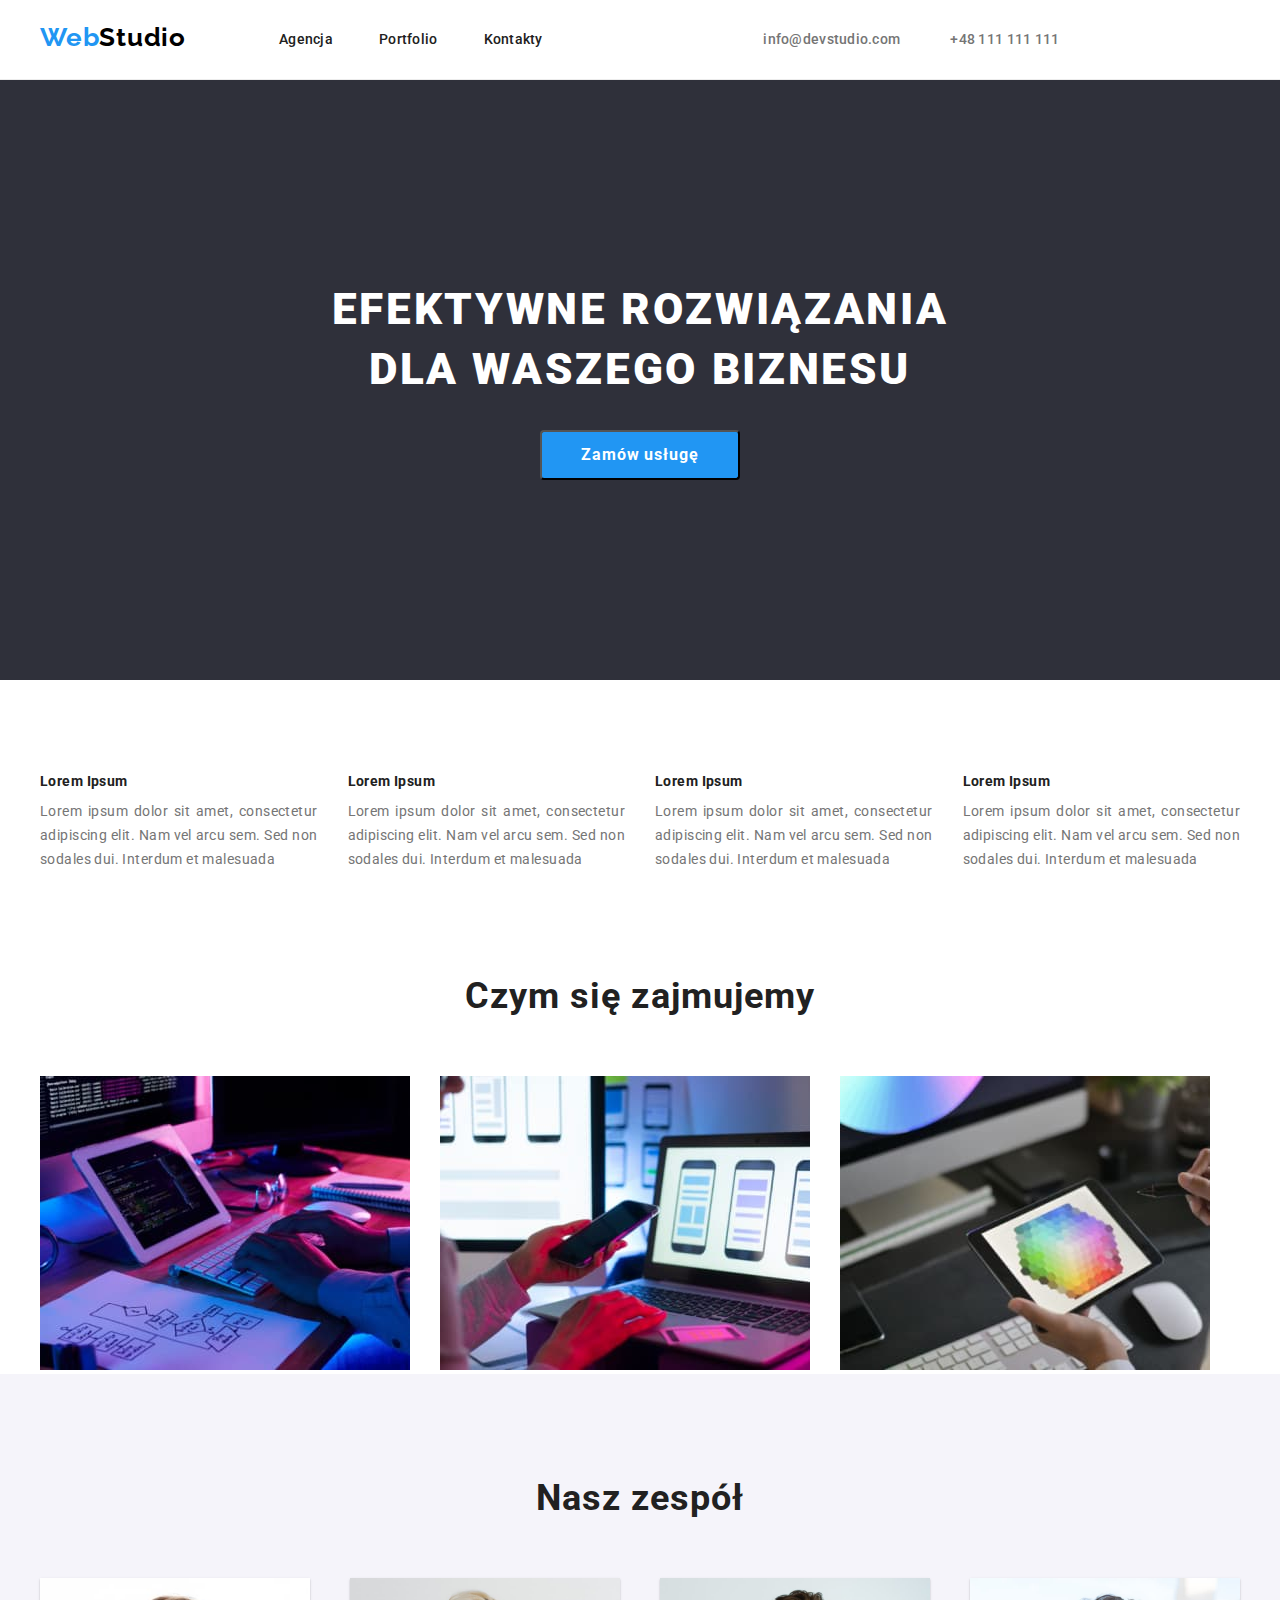
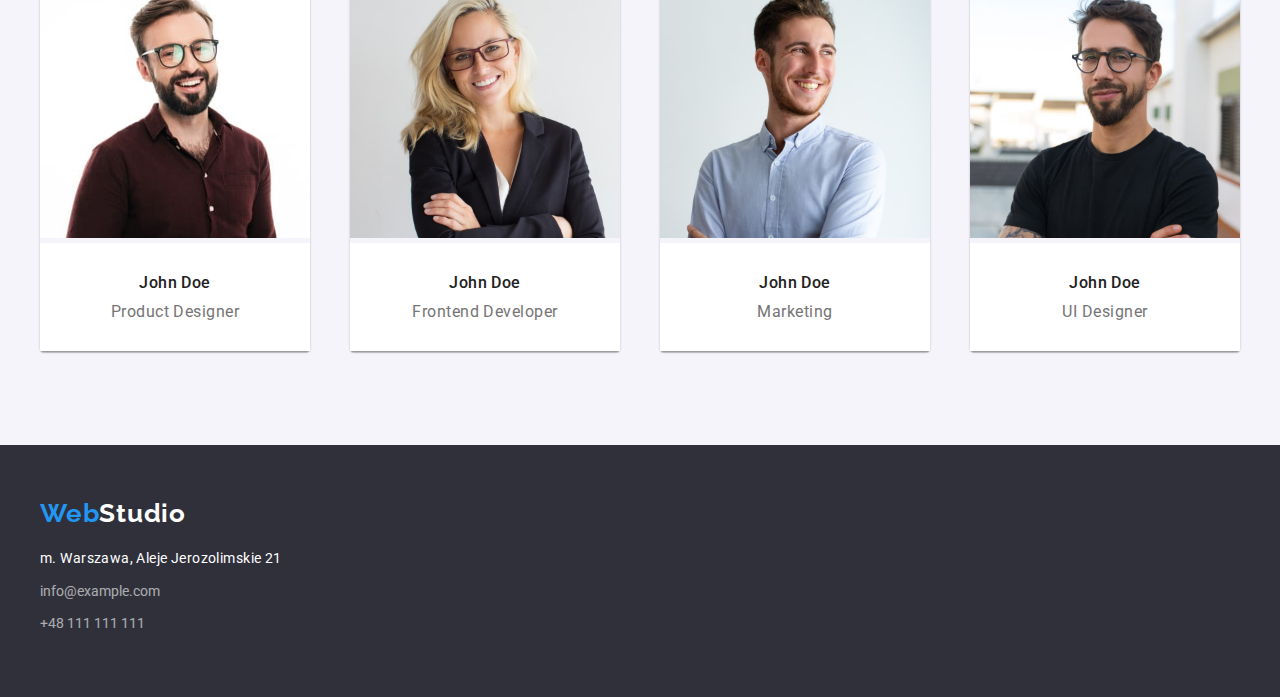
==== commit 6cd513a0: "zmiany2" ====
--- a/index.html
+++ b/index.html
@@ -18,14 +18,14 @@
     />
   </head>
   <body>
-    <header class="borderbot">
+    <header class="borderbot height stylethird">
       <div class="container">
         <div class="flex">
           <a class="nodec webstudio" href="./index.html">
             <span class="web1">Web</span><span class="web2">Studio</span></a
           >
           <nav>
-            <ul class="ulnodec flex nopaddingleft">
+            <ul class="ulnodec flex nopaddingleft col">
               <li>
                 <a class="mainnav nodec distance" href="./index.html"
                   >Agencja</a
@@ -39,16 +39,24 @@
               <li><a class="mainnav nodec" href="#">Kontakty</a></li>
             </ul>
           </nav>
-          <a class="mail nodec" href="mailto:info@devstudio.com"
-            >info@devstudio.com</a
-          >
-          <a class="number nodec" href="tel:+48111111111">+48 111 111 111</a>
+          <ul class="ulnodec flex just">
+            <li>
+              <a class="mail nodec" href="mailto:info@devstudio.com"
+                >info@devstudio.com</a
+              >
+            </li>
+            <li>
+              <a class="number nodec" href="tel:+48111111111"
+                >+48 111 111 111</a
+              >
+            </li>
+          </ul>
         </div>
       </div>
     </header>
     <main>
       <div class="mainsec nodec firstsection">
-        <div class="container">
+        <div class="container stylesec">
           <h1 class="mainmsg">EFEKTYWNE ROZWIĄZANIA DLA WASZEGO BIZNESU</h1>
           <button type="button" class="button-order-service">
             Zamów usługę
@@ -175,7 +183,7 @@
         </div>
       </div>
     </main>
-    <footer class="mainsec">
+    <footer class="mainsec footer">
       <div class="container">
         <div class="webstudiosec">
           <a class="nodec" href="./index.html">
--- a/styles.css
+++ b/styles.css
@@ -9,10 +9,13 @@
   margin: 0 auto;
 }
 .paddinglr {
-  padding-left: 215px;
-  padding-right: 215px;
-}
-
+  display: flex;
+  flex-direction: column;
+  justify-content: center;
+}
+.col {
+  color: #212121;
+}
 .nopaddingleft {
   padding-left: 0px;
 }
@@ -80,7 +83,7 @@
   padding-top: 32px;
   padding-bottom: 32px;
 
-  color: inherit;
+  color: #757575;
 }
 .mail {
   font-family: inherit;
@@ -90,7 +93,6 @@
   letter-spacing: 0.02em;
   text-align: left;
   font-style: normal;
-  margin-left: 371px;
   margin-right: 50px;
   padding-top: 32px;
   padding-bottom: 32px;
@@ -152,9 +154,9 @@
   letter-spacing: 0.06em;
   text-align: center;
   padding: 0;
-  display: flex;
-  justify-content: center;
-  align-items: center;
+  display: block;
+  margin-left: auto;
+  margin-right: auto;
 }
 .mainsec {
   background-color: #2f303a;
@@ -173,12 +175,16 @@
   opacity: 0.6;
   text-decoration: none;
   font-style: normal;
+  line-height: 1.71;
+  font-size: 14px;
 }
 .mail2 {
   color: #ffffff;
   text-decoration-line: underline;
   opacity: 0.6;
   font-style: normal;
+  line-height: 1.71;
+  font-size: 14px;
 }
 .number2:hover {
   color: #2196f3;
@@ -318,7 +324,6 @@
   padding-bottom: 94px;
 }
 .firstsection {
-  height: 600px;
   justify-content: center;
 }
 .botsection {
@@ -364,7 +369,7 @@
 }
 .borderbot {
   border-bottom: 1px solid;
-  color: #000000;
+  color: #ececec;
 }
 .floatr {
   float: left;
@@ -404,3 +409,34 @@
 .imgwid {
   width: 100%;
 }
+.width {
+  width: 696px;
+}
+.marginleftsec {
+  padding-left: 248px;
+}
+.automarg {
+  margin-left: auto;
+  margin-right: auto;
+}
+.height {
+  height: 80px;
+}
+.just {
+  justify-content: space-between;
+}
+.stylesec {
+  height: 600px;
+  display: flex;
+  flex-direction: column;
+  justify-content: center;
+}
+.stylethird {
+  height: 80px;
+  display: flex;
+  flex-direction: column;
+  justify-content: center;
+}
+.footer {
+  height: 252px;
+}
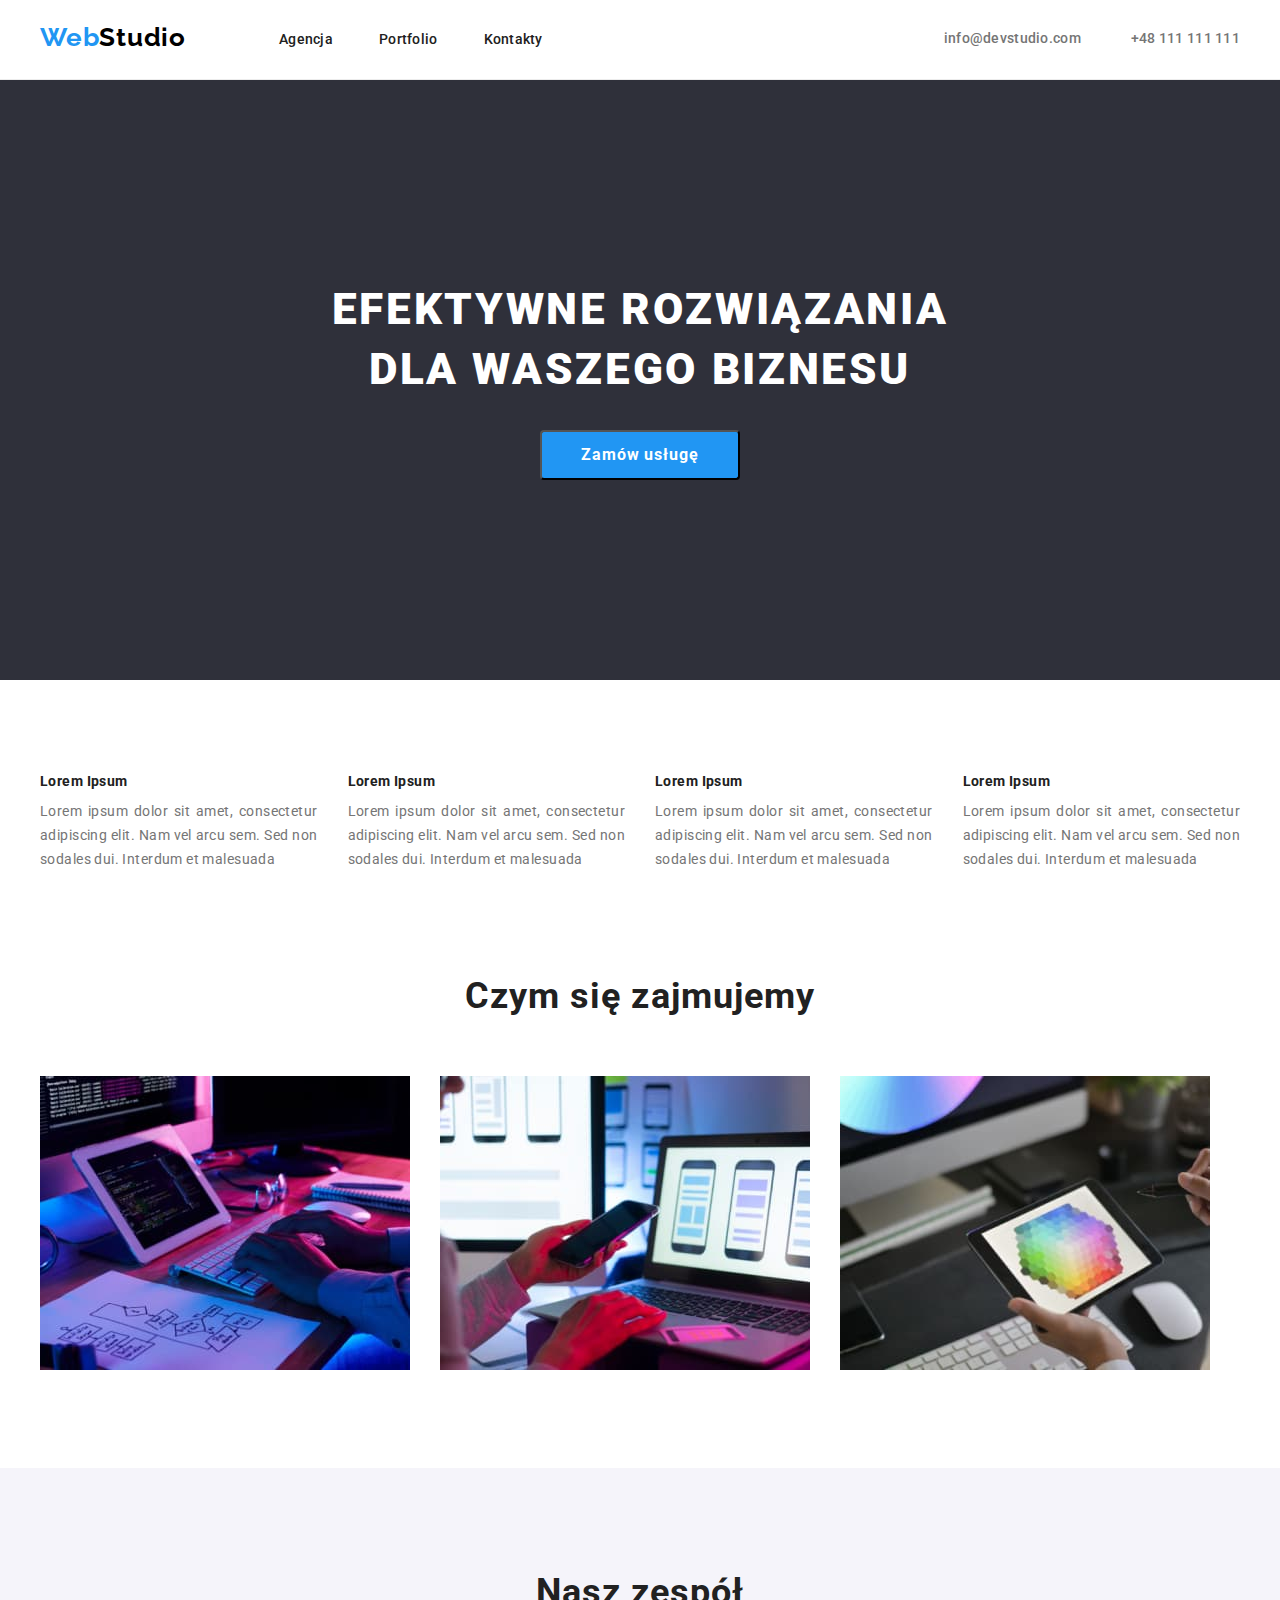
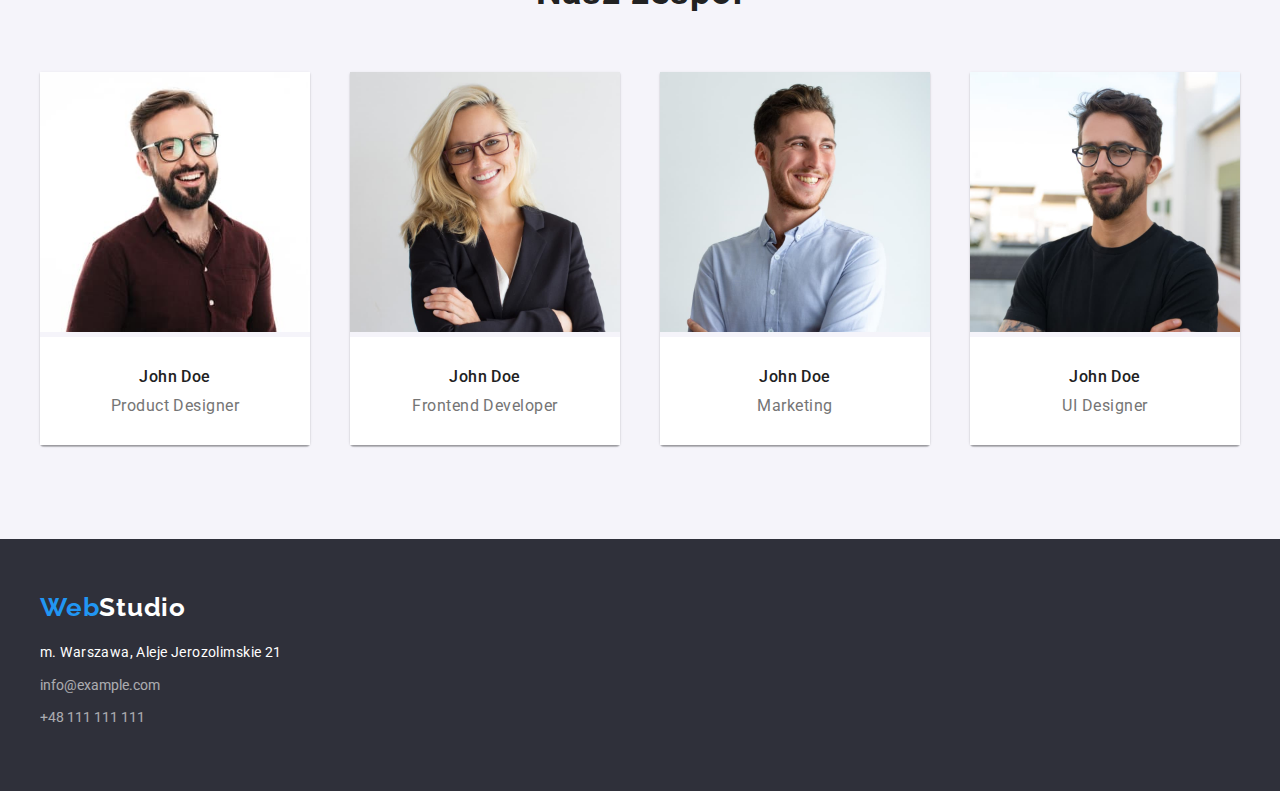
==== commit 2526fe3b: "poprawiony header" ====
--- a/index.html
+++ b/index.html
@@ -19,52 +19,56 @@
   </head>
   <body>
     <header class="borderbot height stylethird">
-      <div class="container">
-        <div class="flex">
-          <a class="nodec webstudio" href="./index.html">
-            <span class="web1">Web</span><span class="web2">Studio</span></a
-          >
-          <nav>
-            <ul class="ulnodec flex nopaddingleft col">
+      <section class="container just">
+        <div class="navbar">
+          <div class="flex">
+            <a class="nodec webstudio" href="./index.html">
+              <span class="web1">Web</span><span class="web2">Studio</span></a
+            >
+            <nav>
+              <ul class="ulnodec flex nopaddingleft col">
+                <li>
+                  <a class="mainnav nodec distance" href="./index.html"
+                    >Agencja</a
+                  >
+                </li>
+                <li>
+                  <a class="mainnav nodec distance" href="./portfolio.html"
+                    >Portfolio</a
+                  >
+                </li>
+                <li><a class="mainnav nodec" href="#">Kontakty</a></li>
+              </ul>
+            </nav>
+          </div>
+          <div>
+            <ul class="ulnodec flex nopaddingleft nomargin">
               <li>
-                <a class="mainnav nodec distance" href="./index.html"
-                  >Agencja</a
+                <a class="mail nodec" href="mailto:info@devstudio.com"
+                  >info@devstudio.com</a
                 >
               </li>
               <li>
-                <a class="mainnav nodec distance" href="./portfolio.html"
-                  >Portfolio</a
+                <a class="number nodec" href="tel:+48111111111"
+                  >+48 111 111 111</a
                 >
               </li>
-              <li><a class="mainnav nodec" href="#">Kontakty</a></li>
             </ul>
-          </nav>
-          <ul class="ulnodec flex just">
-            <li>
-              <a class="mail nodec" href="mailto:info@devstudio.com"
-                >info@devstudio.com</a
-              >
-            </li>
-            <li>
-              <a class="number nodec" href="tel:+48111111111"
-                >+48 111 111 111</a
-              >
-            </li>
-          </ul>
-        </div>
-      </div>
+          </div>
+        </div>
+      </section>
     </header>
     <main>
-      <div class="mainsec nodec firstsection">
+      <section class="mainsec nodec firstsection">
         <div class="container stylesec">
           <h1 class="mainmsg">EFEKTYWNE ROZWIĄZANIA DLA WASZEGO BIZNESU</h1>
           <button type="button" class="button-order-service">
             Zamów usługę
           </button>
         </div>
-      </div>
+      </section>
 
-      <div class="container paddinglr">
+      <section class="container paddinglr">
         <ul class="ulnodec flex nopaddingleft section">
           <li class="textbox">
             <h4 class="semihead">Lorem Ipsum</h4>
@@ -95,8 +99,8 @@
             </p>
           </li>
         </ul>
-      </div>
-      <div class="container">
+      </section>
+      <section class="container secbot">
         <h2 class="secondarysec">Czym się zajmujemy</h2>
         <ul class="ulnodec flex nopaddingleft">
           <li class="textbox">
@@ -114,8 +118,8 @@
             />
           </li>
         </ul>
-      </div>
-      <div class="wrapper section">
+      </section>
+      <section class="wrapper section">
         <div class="container">
           <h2 class="secondarysec">Nasz zespół</h2>
           <ul class="ulnodec flex nopaddingleft float">
@@ -181,7 +185,7 @@
             </li>
           </ul>
         </div>
-      </div>
+      </section>
     </main>
     <footer class="mainsec footer">
       <div class="container">
--- a/styles.css
+++ b/styles.css
@@ -55,6 +55,9 @@
   display: flex;
   margin: inherit;
   align-items: center;
+}
+.flextwo {
+  display: flex;
 }
 
 .mainnav {
@@ -323,6 +326,9 @@
   padding-top: 94px;
   padding-bottom: 94px;
 }
+.secbot {
+  padding-bottom: 94px;
+}
 .firstsection {
   justify-content: center;
 }
@@ -378,6 +384,9 @@
 .nomarginr {
   margin-right: 0px;
 }
+.marginr {
+  margin-right: 93px;
+}
 .buttonspadleft {
   padding-left: 510px;
 }
@@ -440,3 +449,8 @@
 .footer {
   height: 252px;
 }
+.navbar {
+  display: flex;
+  margin: none;
+  justify-content: space-between;
+}
